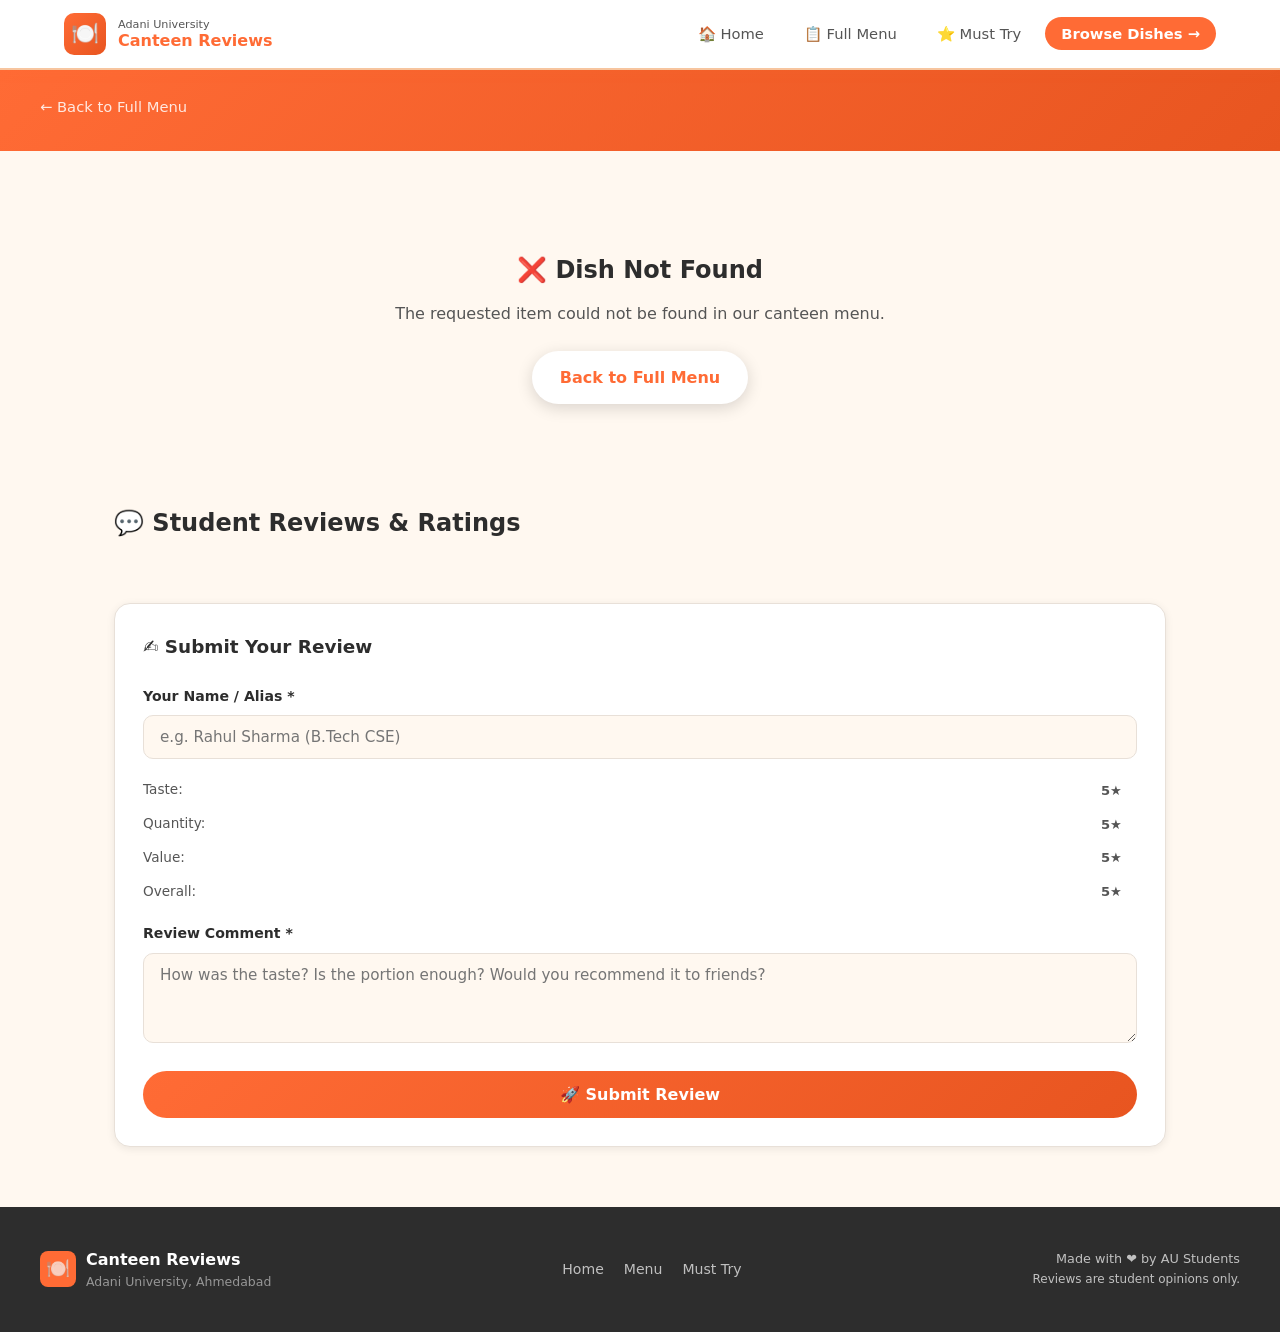
==== dish.html @ ec3a4ea7 "Initial commit: Adani University Canteen Review Website" ====
<!DOCTYPE html>
<html lang="en">
<head>
  <meta charset="UTF-8" />
  <meta name="viewport" content="width=device-width, initial-scale=1.0" />
  <title>Dish Details & Reviews — Adani University Canteen</title>
  <link rel="stylesheet" href="css/styles.css" />
  <link rel="icon" href="data:image/svg+xml,<svg xmlns='http://www.w3.org/2000/svg' viewBox='0 0 100 100'><text y='.9em' font-size='90'>🍽️</text></svg>" />
</head>
<body>

  <!-- ===== NAVBAR ===== -->
  <nav class="navbar">
    <div class="nav-inner">
      <a class="nav-brand" href="index.html">
        <div class="nav-logo">🍽️</div>
        <div class="nav-brand-text">
          <span class="uni">Adani University</span>
          <span class="canteen">Canteen Reviews</span>
        </div>
      </a>
      <button class="nav-toggle" id="navToggle" aria-label="Toggle menu">☰</button>
      <ul class="nav-links" id="navLinks">
        <li><a href="index.html">🏠 Home</a></li>
        <li><a href="menu.html">📋 Full Menu</a></li>
        <li><a href="menu.html#must-try">⭐ Must Try</a></li>
        <li><a href="menu.html" class="btn-nav">Browse Dishes →</a></li>
      </ul>
    </div>
  </nav>

  <!-- ===== DISH DETAIL HEADER ===== -->
  <div class="dish-detail-header">
    <div class="section-inner">
      <a href="menu.html" class="back-btn">← Back to Full Menu</a>
    </div>
  </div>

  <!-- ===== DISH MAIN CONTENT LAYOUT ===== -->
  <main class="dish-detail-layout" id="dishDetailLayout">
    <!-- Populated dynamically by dish.js -->
  </main>

  <!-- ===== STUDENT REVIEWS & FORM ===== -->
  <section class="student-reviews-section">
    <h2>💬 Student Reviews &amp; Ratings</h2>
    
    <div id="studentReviewsList" class="student-reviews-list">
      <!-- Populated dynamically by dish.js -->
    </div>

    <!-- Review Submission Form -->
    <div class="review-form-card">
      <h3>✍️ Submit Your Review</h3>
      <form id="reviewForm" onsubmit="handleReviewSubmit(event)">
        <div class="form-group">
          <label for="studentName" class="form-label">Your Name / Alias *</label>
          <input type="text" id="studentName" class="form-input" placeholder="e.g. Rahul Sharma (B.Tech CSE)" required />
        </div>

        <div class="form-group star-input-group">
          <div class="star-input-row">
            <span class="star-input-label">Taste:</span>
            <div class="star-selector" id="starSelectorTaste"></div>
            <span class="star-val-display" id="valTaste">5★</span>
          </div>

          <div class="star-input-row">
            <span class="star-input-label">Quantity:</span>
            <div class="star-selector" id="starSelectorQuantity"></div>
            <span class="star-val-display" id="valQuantity">5★</span>
          </div>

          <div class="star-input-row">
            <span class="star-input-label">Value:</span>
            <div class="star-selector" id="starSelectorValue"></div>
            <span class="star-val-display" id="valValue">5★</span>
          </div>

          <div class="star-input-row">
            <span class="star-input-label">Overall:</span>
            <div class="star-selector" id="starSelectorOverall"></div>
            <span class="star-val-display" id="valOverall">5★</span>
          </div>
        </div>

        <div class="form-group" style="margin-top: 20px;">
          <label for="reviewComment" class="form-label">Review Comment *</label>
          <textarea id="reviewComment" class="form-textarea" placeholder="How was the taste? Is the portion enough? Would you recommend it to friends?" required></textarea>
        </div>

        <button type="submit" class="btn-submit">🚀 Submit Review</button>
      </form>
    </div>
  </section>

  <!-- Success Toast -->
  <div class="toast" id="toast">
    <span>✅ Your review has been published!</span>
  </div>

  <!-- ===== FOOTER ===== -->
  <footer>
    <div class="footer-inner">
      <div class="footer-brand">
        <div class="footer-logo">🍽️</div>
        <div>
          <div class="footer-name">Canteen Reviews</div>
          <div class="footer-sub">Adani University, Ahmedabad</div>
        </div>
      </div>
      <div class="footer-links">
        <a href="index.html">Home</a>
        <a href="menu.html">Menu</a>
        <a href="menu.html">Must Try</a>
      </div>
      <div class="footer-copy">
        Made with ❤️ by AU Students<br/>
        <span style="font-size:0.75rem;">Reviews are student opinions only.</span>
      </div>
    </div>
  </footer>

  <script src="js/data.js"></script>
  <script src="js/dish.js"></script>
</body>
</html>
---- css/styles.css ----
/* ============================================================
   Adani University Canteen Review — Global Styles
   Palette: Warm orange / peach / cream food-blog style
   ============================================================ */

/* ---------- CSS Variables ---------- */
:root {
  --primary:    #FF6B35;
  --primary-dk: #e85520;
  --secondary:  #F7C59F;
  --accent:     #FFF8F0;
  --cream:      #EFEFD0;
  --dark:       #2D2D2D;
  --mid:        #555555;
  --light:      #f5f5f5;
  --white:      #ffffff;
  --must-try:   #FFD700;
  --star-full:  #FF6B35;
  --star-empty: #ddd;
  --green:      #2ecc71;
  --red:        #e74c3c;
  --border:     #e8e0d8;
  --shadow:     0 4px 20px rgba(255, 107, 53, 0.12);
  --shadow-sm:  0 2px 8px rgba(0,0,0,0.08);
  --radius:     16px;
  --radius-sm:  10px;
  --transition: 0.25s ease;
}

/* ---------- Reset & Base ---------- */
*, *::before, *::after { box-sizing: border-box; margin: 0; padding: 0; }

html { scroll-behavior: smooth; }

body {
  font-family: 'Segoe UI', system-ui, -apple-system, sans-serif;
  background: var(--accent);
  color: var(--dark);
  line-height: 1.6;
  min-height: 100vh;
}

img { max-width: 100%; display: block; }
a  { text-decoration: none; color: inherit; }
ul { list-style: none; }

/* ---------- Scrollbar ---------- */
::-webkit-scrollbar { width: 8px; }
::-webkit-scrollbar-track { background: var(--accent); }
::-webkit-scrollbar-thumb { background: var(--secondary); border-radius: 4px; }
::-webkit-scrollbar-thumb:hover { background: var(--primary); }

/* ============================================================
   NAVBAR
   ============================================================ */
.navbar {
  position: sticky;
  top: 0;
  z-index: 1000;
  background: var(--white);
  border-bottom: 2px solid var(--secondary);
  box-shadow: 0 2px 12px rgba(255,107,53,0.10);
}

.nav-inner {
  max-width: 1200px;
  margin: 0 auto;
  padding: 0 24px;
  display: flex;
  align-items: center;
  justify-content: space-between;
  height: 68px;
  gap: 16px;
}

.nav-brand {
  display: flex;
  align-items: center;
  gap: 12px;
  font-weight: 700;
  font-size: 1.1rem;
  color: var(--dark);
  flex-shrink: 0;
}

.nav-logo {
  width: 42px;
  height: 42px;
  background: linear-gradient(135deg, var(--primary), var(--primary-dk));
  border-radius: 10px;
  display: flex;
  align-items: center;
  justify-content: center;
  font-size: 1.4rem;
}

.nav-brand-text {
  display: flex;
  flex-direction: column;
  line-height: 1.2;
}

.nav-brand-text .uni { font-size: 0.7rem; color: var(--mid); font-weight: 400; }
.nav-brand-text .canteen { font-size: 1rem; color: var(--primary); font-weight: 700; }

.nav-links {
  display: flex;
  align-items: center;
  gap: 8px;
}

.nav-links a {
  padding: 8px 16px;
  border-radius: 50px;
  font-weight: 500;
  font-size: 0.92rem;
  color: var(--mid);
  transition: all var(--transition);
}

.nav-links a:hover,
.nav-links a.active {
  background: var(--accent);
  color: var(--primary);
}

.nav-links a.btn-nav {
  background: var(--primary);
  color: var(--white);
  font-weight: 600;
}

.nav-links a.btn-nav:hover {
  background: var(--primary-dk);
  color: var(--white);
}

/* ---------- Mobile nav toggle ---------- */
.nav-toggle {
  display: none;
  background: none;
  border: none;
  cursor: pointer;
  font-size: 1.5rem;
  color: var(--dark);
  padding: 4px;
}

/* ============================================================
   HERO SECTION
   ============================================================ */
.hero {
  background: linear-gradient(135deg, #FF6B35 0%, #F7931A 50%, #FFD700 100%);
  color: var(--white);
  padding: 80px 24px;
  text-align: center;
  position: relative;
  overflow: hidden;
}

.hero::before {
  content: '';
  position: absolute;
  inset: 0;
  background: url("data:image/svg+xml,%3Csvg width='60' height='60' viewBox='0 0 60 60' xmlns='http://www.w3.org/2000/svg'%3E%3Cg fill='none' fill-rule='evenodd'%3E%3Cg fill='%23ffffff' fill-opacity='0.05'%3E%3Ccircle cx='30' cy='30' r='4'/%3E%3C/g%3E%3C/g%3E%3C/svg%3E");
  pointer-events: none;
}

.hero-inner { position: relative; max-width: 700px; margin: 0 auto; }

.hero-emoji { font-size: 3.5rem; margin-bottom: 16px; animation: float 3s ease-in-out infinite; }

@keyframes float {
  0%, 100% { transform: translateY(0); }
  50%       { transform: translateY(-10px); }
}

.hero h1 {
  font-size: clamp(1.8rem, 4vw, 3rem);
  font-weight: 800;
  margin-bottom: 14px;
  text-shadow: 0 2px 8px rgba(0,0,0,0.15);
}

.hero p {
  font-size: clamp(1rem, 2vw, 1.2rem);
  opacity: 0.92;
  margin-bottom: 32px;
}

.hero-actions { display: flex; gap: 14px; justify-content: center; flex-wrap: wrap; }

.btn-primary {
  display: inline-flex;
  align-items: center;
  gap: 8px;
  padding: 14px 28px;
  background: var(--white);
  color: var(--primary);
  border-radius: 50px;
  font-weight: 700;
  font-size: 1rem;
  border: none;
  cursor: pointer;
  transition: all var(--transition);
  box-shadow: 0 4px 16px rgba(0,0,0,0.15);
}

.btn-primary:hover {
  transform: translateY(-2px);
  box-shadow: 0 6px 24px rgba(0,0,0,0.2);
}

.btn-outline {
  display: inline-flex;
  align-items: center;
  gap: 8px;
  padding: 14px 28px;
  background: transparent;
  color: var(--white);
  border-radius: 50px;
  font-weight: 600;
  font-size: 1rem;
  border: 2px solid rgba(255,255,255,0.6);
  cursor: pointer;
  transition: all var(--transition);
}

.btn-outline:hover {
  background: rgba(255,255,255,0.15);
  border-color: var(--white);
}

/* ============================================================
   SECTION LAYOUT
   ============================================================ */
.section { padding: 60px 24px; }
.section-inner { max-width: 1200px; margin: 0 auto; }

.section-header {
  display: flex;
  align-items: flex-end;
  justify-content: space-between;
  margin-bottom: 36px;
  gap: 16px;
  flex-wrap: wrap;
}

.section-title {
  font-size: clamp(1.4rem, 3vw, 2rem);
  font-weight: 800;
  color: var(--dark);
}

.section-title span { color: var(--primary); }

.section-subtitle {
  color: var(--mid);
  margin-top: 4px;
  font-size: 0.95rem;
}

.see-all {
  color: var(--primary);
  font-weight: 600;
  font-size: 0.92rem;
  white-space: nowrap;
  transition: color var(--transition);
}
.see-all:hover { color: var(--primary-dk); }

/* ============================================================
   DISH CARDS
   ============================================================ */
.cards-grid {
  display: grid;
  grid-template-columns: repeat(auto-fill, minmax(260px, 1fr));
  gap: 24px;
}

.dish-card {
  background: var(--white);
  border-radius: var(--radius);
  overflow: hidden;
  box-shadow: var(--shadow-sm);
  transition: all var(--transition);
  cursor: pointer;
  position: relative;
  border: 1px solid var(--border);
}

.dish-card:hover {
  transform: translateY(-6px);
  box-shadow: var(--shadow);
  border-color: var(--secondary);
}

.card-img-wrap {
  position: relative;
  height: 200px;
  overflow: hidden;
}

.card-img-wrap img {
  width: 100%;
  height: 100%;
  object-fit: cover;
  transition: transform 0.4s ease;
}

.dish-card:hover .card-img-wrap img { transform: scale(1.06); }

.card-category-tag {
  position: absolute;
  top: 12px;
  left: 12px;
  background: rgba(255,255,255,0.92);
  color: var(--dark);
  font-size: 0.72rem;
  font-weight: 700;
  padding: 4px 10px;
  border-radius: 50px;
  letter-spacing: 0.5px;
  text-transform: uppercase;
  backdrop-filter: blur(4px);
}

.must-try-badge {
  position: absolute;
  top: 12px;
  right: 12px;
  background: var(--must-try);
  color: var(--dark);
  font-size: 0.68rem;
  font-weight: 800;
  padding: 4px 10px;
  border-radius: 50px;
  letter-spacing: 0.5px;
  display: flex;
  align-items: center;
  gap: 4px;
  box-shadow: 0 2px 8px rgba(255,215,0,0.4);
  text-transform: uppercase;
}

.card-body { padding: 16px; }

.card-top {
  display: flex;
  justify-content: space-between;
  align-items: flex-start;
  margin-bottom: 8px;
  gap: 8px;
}

.card-name {
  font-size: 1.05rem;
  font-weight: 700;
  color: var(--dark);
  line-height: 1.3;
}

.price-tag {
  background: var(--accent);
  color: var(--primary);
  font-weight: 800;
  font-size: 0.95rem;
  padding: 4px 10px;
  border-radius: 8px;
  white-space: nowrap;
  border: 1px solid var(--secondary);
  flex-shrink: 0;
}

.card-stars {
  display: flex;
  align-items: center;
  gap: 6px;
  margin-bottom: 8px;
}

.stars-display { display: flex; gap: 2px; }

.star { font-size: 1rem; transition: color var(--transition); }
.star.full  { color: var(--star-full); }
.star.half  { color: var(--star-full); opacity: 0.6; }
.star.empty { color: var(--star-empty); }

.rating-number {
  font-size: 0.85rem;
  font-weight: 700;
  color: var(--mid);
}

.availability-pill {
  display: inline-flex;
  align-items: center;
  gap: 5px;
  background: var(--light);
  color: var(--mid);
  font-size: 0.75rem;
  padding: 3px 10px;
  border-radius: 50px;
  font-weight: 500;
}

/* ============================================================
   MUST-TRY SECTION (Homepage)
   ============================================================ */
.must-try-section { background: linear-gradient(180deg, var(--accent) 0%, #fff8f0 100%); }

.must-try-grid {
  display: grid;
  grid-template-columns: repeat(auto-fill, minmax(220px, 1fr));
  gap: 20px;
}

.must-try-card {
  background: var(--white);
  border-radius: var(--radius);
  overflow: hidden;
  border: 2px solid var(--must-try);
  box-shadow: 0 4px 16px rgba(255,215,0,0.15);
  cursor: pointer;
  transition: all var(--transition);
  position: relative;
}

.must-try-card:hover {
  transform: translateY(-5px);
  box-shadow: 0 8px 28px rgba(255,215,0,0.25);
}

.must-try-card .card-img-wrap { height: 170px; }

.must-try-ribbon {
  position: absolute;
  bottom: 0;
  left: 0;
  right: 0;
  background: linear-gradient(0deg, rgba(0,0,0,0.7) 0%, transparent 100%);
  padding: 24px 14px 12px;
  color: var(--white);
}

.must-try-ribbon .dish-name { font-weight: 700; font-size: 1rem; margin-bottom: 4px; }
.must-try-ribbon .dish-price { font-size: 0.85rem; opacity: 0.9; }

/* ============================================================
   STATS BAR (Homepage)
   ============================================================ */
.stats-bar {
  background: var(--primary);
  color: var(--white);
  padding: 28px 24px;
}

.stats-inner {
  max-width: 1200px;
  margin: 0 auto;
  display: flex;
  align-items: center;
  justify-content: space-around;
  gap: 20px;
  flex-wrap: wrap;
}

.stat-item { text-align: center; }
.stat-number { font-size: 2rem; font-weight: 800; display: block; }
.stat-label  { font-size: 0.85rem; opacity: 0.85; }

/* ============================================================
   MENU PAGE
   ============================================================ */
.menu-page-header {
  background: linear-gradient(135deg, var(--primary), var(--primary-dk));
  color: var(--white);
  padding: 48px 24px 32px;
  text-align: center;
}

.menu-page-header h1 { font-size: 2.2rem; font-weight: 800; margin-bottom: 8px; }
.menu-page-header p  { opacity: 0.9; font-size: 1rem; }

/* Search bar */
.search-wrap {
  max-width: 480px;
  margin: 24px auto 0;
  position: relative;
}

.search-input {
  width: 100%;
  padding: 14px 50px 14px 20px;
  border-radius: 50px;
  border: none;
  font-size: 1rem;
  outline: none;
  box-shadow: var(--shadow);
  color: var(--dark);
}

.search-icon {
  position: absolute;
  right: 18px;
  top: 50%;
  transform: translateY(-50%);
  font-size: 1.1rem;
  color: var(--mid);
  pointer-events: none;
}

/* Category filter tabs */
.filter-tabs-wrap { background: var(--white); border-bottom: 1px solid var(--border); position: sticky; top: 68px; z-index: 99; }

.filter-tabs {
  max-width: 1200px;
  margin: 0 auto;
  padding: 0 24px;
  display: flex;
  gap: 0;
  overflow-x: auto;
  scrollbar-width: none;
}

.filter-tabs::-webkit-scrollbar { display: none; }

.filter-tab {
  padding: 16px 20px;
  border: none;
  background: none;
  cursor: pointer;
  font-size: 0.92rem;
  font-weight: 600;
  color: var(--mid);
  white-space: nowrap;
  border-bottom: 3px solid transparent;
  transition: all var(--transition);
  font-family: inherit;
}

.filter-tab:hover { color: var(--primary); }

.filter-tab.active {
  color: var(--primary);
  border-bottom-color: var(--primary);
}

/* No results */
.no-results {
  text-align: center;
  padding: 80px 20px;
  color: var(--mid);
  display: none;
}

.no-results .no-results-emoji { font-size: 3rem; margin-bottom: 12px; }

/* ============================================================
   DISH DETAIL PAGE
   ============================================================ */
.dish-detail-header {
  background: linear-gradient(135deg, var(--primary), var(--primary-dk));
  padding: 24px;
  color: var(--white);
}

.back-btn {
  display: inline-flex;
  align-items: center;
  gap: 8px;
  color: rgba(255,255,255,0.85);
  font-weight: 500;
  font-size: 0.92rem;
  transition: color var(--transition);
  margin-bottom: 8px;
}
.back-btn:hover { color: var(--white); }

.dish-detail-layout {
  max-width: 1100px;
  margin: 0 auto;
  padding: 40px 24px;
  display: grid;
  grid-template-columns: 1.1fr 1fr;
  gap: 40px;
  align-items: start;
}

.dish-main-img {
  width: 100%;
  border-radius: var(--radius);
  object-fit: cover;
  height: 380px;
  box-shadow: var(--shadow);
}

.dish-meta { margin-top: 16px; }

.dish-title-row {
  display: flex;
  align-items: flex-start;
  justify-content: space-between;
  gap: 12px;
  margin-bottom: 12px;
}

.dish-title {
  font-size: 2rem;
  font-weight: 800;
  color: var(--dark);
  line-height: 1.2;
}

.dish-price-big {
  background: var(--primary);
  color: var(--white);
  font-weight: 800;
  font-size: 1.3rem;
  padding: 8px 18px;
  border-radius: var(--radius-sm);
  white-space: nowrap;
  flex-shrink: 0;
}

.dish-pills {
  display: flex;
  gap: 10px;
  flex-wrap: wrap;
  margin-bottom: 20px;
}

.pill {
  display: inline-flex;
  align-items: center;
  gap: 5px;
  padding: 5px 14px;
  border-radius: 50px;
  font-size: 0.8rem;
  font-weight: 600;
}

.pill-category { background: var(--accent); color: var(--primary); border: 1px solid var(--secondary); }
.pill-avail    { background: var(--light); color: var(--mid); }
.pill-must-try { background: var(--must-try); color: var(--dark); }

/* Worth it banner */
.worth-it-banner {
  display: flex;
  align-items: center;
  gap: 12px;
  padding: 16px 20px;
  border-radius: var(--radius-sm);
  margin-bottom: 20px;
  font-weight: 700;
  font-size: 1rem;
}

.worth-it-banner.yes { background: #e8f8f0; color: #1a8a4a; border: 2px solid #2ecc71; }
.worth-it-banner.no  { background: #fdf0f0; color: #a93232; border: 2px solid #e74c3c; }
.worth-it-banner .verdict-icon { font-size: 1.5rem; }

/* Admin review panel */
.review-panel {
  background: var(--white);
  border-radius: var(--radius);
  padding: 24px;
  border: 1px solid var(--border);
  box-shadow: var(--shadow-sm);
}

.review-panel h3 {
  font-size: 1.1rem;
  font-weight: 800;
  margin-bottom: 20px;
  color: var(--dark);
  display: flex;
  align-items: center;
  gap: 8px;
}

.ratings-table { width: 100%; border-collapse: collapse; margin-bottom: 20px; }

.ratings-table td { padding: 10px 0; border-bottom: 1px solid var(--border); }
.ratings-table tr:last-child td { border-bottom: none; }

.rating-label { font-weight: 600; color: var(--mid); font-size: 0.9rem; width: 130px; }
.rating-stars { display: flex; align-items: center; gap: 8px; }
.rating-val   { font-weight: 700; font-size: 0.85rem; color: var(--dark); }

.review-text {
  font-size: 0.95rem;
  color: var(--mid);
  line-height: 1.7;
  background: var(--accent);
  padding: 16px;
  border-radius: var(--radius-sm);
  border-left: 4px solid var(--primary);
  margin-bottom: 12px;
}

.review-author {
  font-size: 0.8rem;
  color: var(--mid);
  font-style: italic;
}

/* ============================================================
   STUDENT REVIEWS SECTION
   ============================================================ */
.student-reviews-section {
  max-width: 1100px;
  margin: 0 auto;
  padding: 0 24px 60px;
}

.student-reviews-section h2 {
  font-size: 1.5rem;
  font-weight: 800;
  margin-bottom: 24px;
  color: var(--dark);
  display: flex;
  align-items: center;
  gap: 10px;
}

.student-reviews-list { display: flex; flex-direction: column; gap: 16px; margin-bottom: 36px; }

.student-review-card {
  background: var(--white);
  border-radius: var(--radius-sm);
  padding: 20px;
  border: 1px solid var(--border);
  box-shadow: var(--shadow-sm);
  animation: fadeIn 0.3s ease;
}

@keyframes fadeIn {
  from { opacity: 0; transform: translateY(8px); }
  to   { opacity: 1; transform: translateY(0); }
}

.scr-header {
  display: flex;
  justify-content: space-between;
  align-items: center;
  margin-bottom: 10px;
  gap: 12px;
  flex-wrap: wrap;
}

.scr-name {
  font-weight: 700;
  color: var(--dark);
  display: flex;
  align-items: center;
  gap: 8px;
}

.avatar {
  width: 34px;
  height: 34px;
  border-radius: 50%;
  background: linear-gradient(135deg, var(--primary), var(--must-try));
  color: var(--white);
  font-weight: 800;
  font-size: 0.9rem;
  display: flex;
  align-items: center;
  justify-content: center;
  flex-shrink: 0;
}

.scr-date { font-size: 0.78rem; color: var(--mid); }

.scr-mini-ratings {
  display: flex;
  gap: 14px;
  flex-wrap: wrap;
  margin-bottom: 10px;
}

.mini-rating {
  font-size: 0.8rem;
  color: var(--mid);
  display: flex;
  align-items: center;
  gap: 4px;
}

.mini-rating .star { font-size: 0.82rem; }

.scr-comment {
  font-size: 0.92rem;
  color: var(--mid);
  line-height: 1.6;
}

.no-reviews-msg {
  text-align: center;
  padding: 40px 20px;
  background: var(--white);
  border-radius: var(--radius);
  border: 2px dashed var(--border);
  color: var(--mid);
  font-size: 0.95rem;
}

.no-reviews-msg .no-rev-emoji { font-size: 2.5rem; margin-bottom: 10px; }

/* ============================================================
   REVIEW FORM
   ============================================================ */
.review-form-card {
  background: var(--white);
  border-radius: var(--radius);
  padding: 28px;
  border: 1px solid var(--border);
  box-shadow: var(--shadow-sm);
}

.review-form-card h3 {
  font-size: 1.15rem;
  font-weight: 800;
  margin-bottom: 24px;
  color: var(--dark);
  display: flex;
  align-items: center;
  gap: 8px;
}

.form-group { margin-bottom: 20px; }

.form-label {
  display: block;
  font-weight: 600;
  font-size: 0.88rem;
  color: var(--dark);
  margin-bottom: 8px;
}

.form-input, .form-textarea {
  width: 100%;
  padding: 12px 16px;
  border: 1.5px solid var(--border);
  border-radius: var(--radius-sm);
  font-size: 0.95rem;
  color: var(--dark);
  background: var(--accent);
  transition: border-color var(--transition);
  font-family: inherit;
  outline: none;
}

.form-input:focus, .form-textarea:focus {
  border-color: var(--primary);
  background: var(--white);
}

.form-textarea { resize: vertical; min-height: 90px; }

/* Interactive star rating input */
.star-input-group { display: flex; flex-direction: column; gap: 12px; }

.star-input-row {
  display: flex;
  align-items: center;
  justify-content: space-between;
  gap: 12px;
  flex-wrap: wrap;
}

.star-input-label {
  font-size: 0.85rem;
  color: var(--mid);
  font-weight: 500;
  width: 100px;
  flex-shrink: 0;
}

.star-selector {
  display: flex;
  gap: 4px;
}

.star-btn {
  background: none;
  border: none;
  cursor: pointer;
  font-size: 1.5rem;
  color: var(--star-empty);
  transition: all 0.15s;
  padding: 0 2px;
  line-height: 1;
}

.star-btn.active, .star-btn:hover { color: var(--star-full); transform: scale(1.1); }

.star-val-display {
  font-size: 0.82rem;
  color: var(--mid);
  font-weight: 600;
  min-width: 36px;
}

.btn-submit {
  width: 100%;
  padding: 14px;
  background: linear-gradient(135deg, var(--primary), var(--primary-dk));
  color: var(--white);
  border: none;
  border-radius: 50px;
  font-size: 1rem;
  font-weight: 700;
  cursor: pointer;
  transition: all var(--transition);
  font-family: inherit;
  display: flex;
  align-items: center;
  justify-content: center;
  gap: 8px;
  margin-top: 4px;
}

.btn-submit:hover { transform: translateY(-2px); box-shadow: var(--shadow); }
.btn-submit:active { transform: translateY(0); }

/* Success toast */
.toast {
  position: fixed;
  bottom: 30px;
  right: 30px;
  background: var(--dark);
  color: var(--white);
  padding: 14px 22px;
  border-radius: var(--radius-sm);
  font-weight: 600;
  font-size: 0.92rem;
  box-shadow: 0 6px 24px rgba(0,0,0,0.2);
  transform: translateY(80px);
  opacity: 0;
  transition: all 0.35s cubic-bezier(0.34, 1.56, 0.64, 1);
  z-index: 9999;
  display: flex;
  align-items: center;
  gap: 10px;
  max-width: 320px;
}

.toast.show { transform: translateY(0); opacity: 1; }

/* ============================================================
   FOOTER
   ============================================================ */
footer {
  background: var(--dark);
  color: rgba(255,255,255,0.7);
  padding: 40px 24px;
  margin-top: auto;
}

.footer-inner {
  max-width: 1200px;
  margin: 0 auto;
  display: flex;
  align-items: center;
  justify-content: space-between;
  gap: 20px;
  flex-wrap: wrap;
}

.footer-brand { display: flex; align-items: center; gap: 10px; }
.footer-logo  { width: 36px; height: 36px; background: var(--primary); border-radius: 8px; display: flex; align-items: center; justify-content: center; font-size: 1.2rem; }
.footer-name  { font-weight: 700; color: var(--white); font-size: 1rem; }
.footer-sub   { font-size: 0.78rem; color: rgba(255,255,255,0.5); }

.footer-links { display: flex; gap: 20px; }
.footer-links a { font-size: 0.88rem; transition: color var(--transition); }
.footer-links a:hover { color: var(--primary); }

.footer-copy { font-size: 0.8rem; text-align: right; }

/* ============================================================
   RESPONSIVE
   ============================================================ */
@media (max-width: 900px) {
  .dish-detail-layout {
    grid-template-columns: 1fr;
  }
  .dish-main-img { height: 280px; }
}

@media (max-width: 640px) {
  .nav-links { display: none; flex-direction: column; position: absolute; top: 68px; left: 0; right: 0; background: var(--white); padding: 16px 24px; border-bottom: 1px solid var(--border); gap: 4px; box-shadow: var(--shadow-sm); }
  .nav-links.open { display: flex; }
  .nav-toggle { display: block; }

  .hero { padding: 50px 20px; }
  .section { padding: 40px 16px; }
  .cards-grid { grid-template-columns: repeat(auto-fill, minmax(200px, 1fr)); gap: 16px; }
  .stats-inner { gap: 28px; }
  .dish-detail-layout { padding: 24px 16px; }
  .student-reviews-section { padding: 0 16px 40px; }
  .footer-inner { flex-direction: column; text-align: center; }
  .footer-copy { text-align: center; }

  .scr-mini-ratings { gap: 8px; }
}
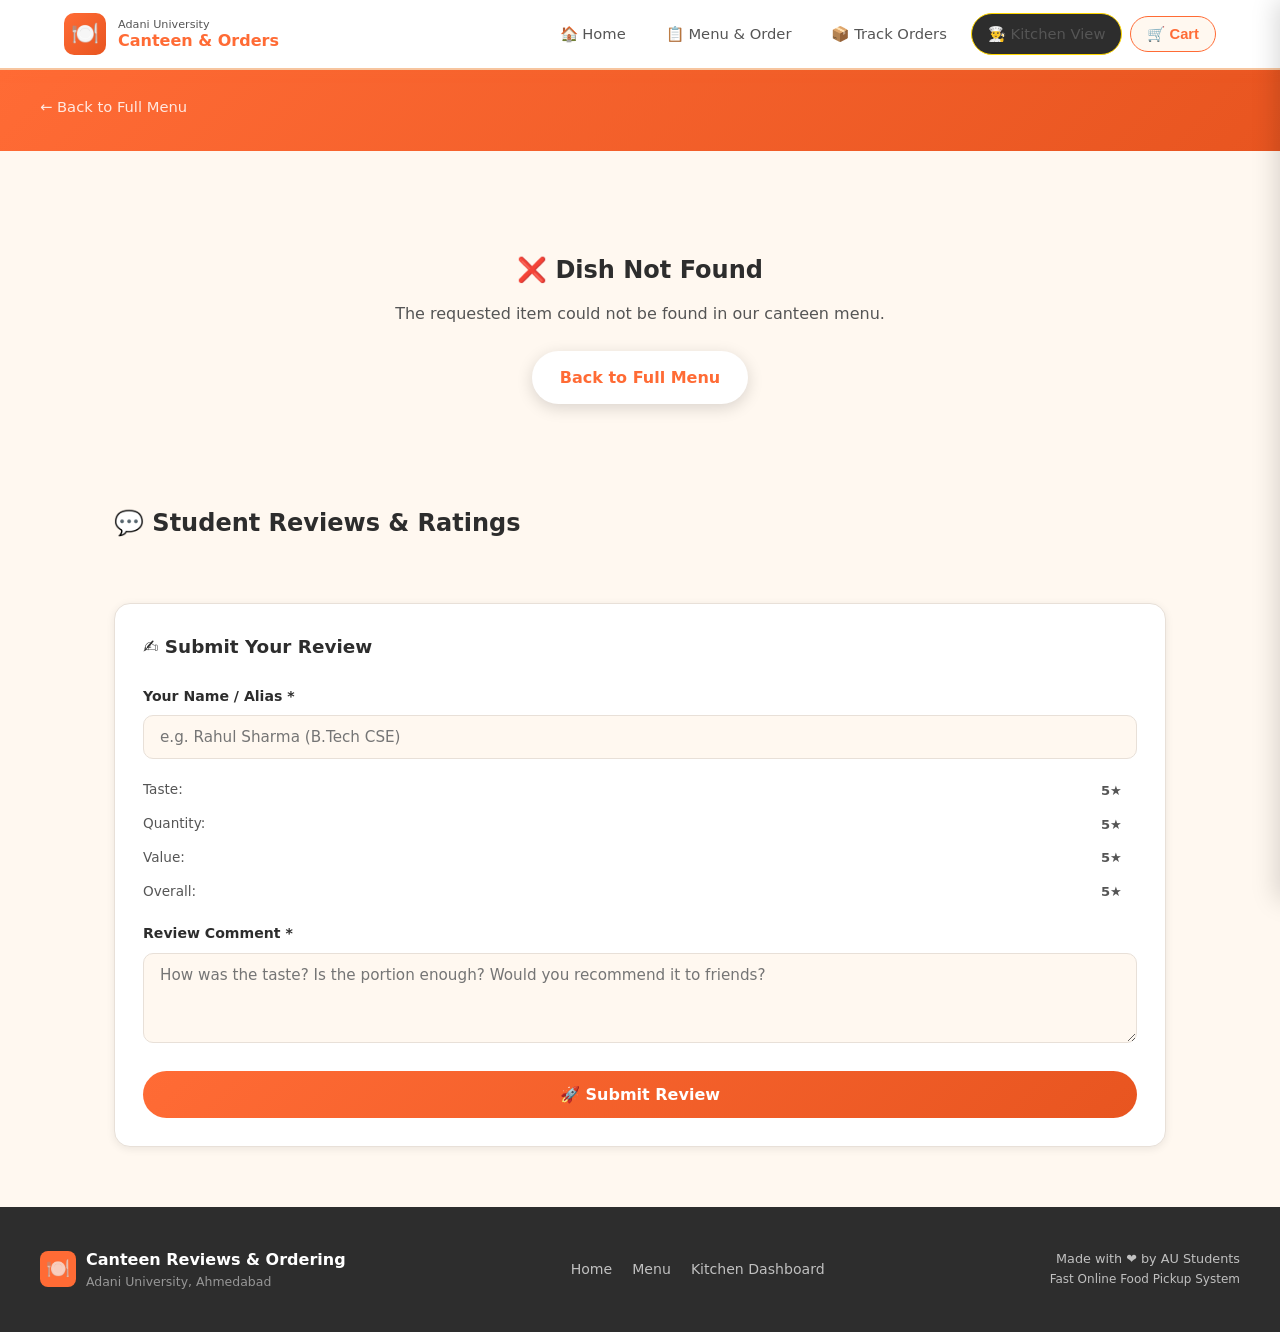
==== commit 4dae7187: "Add online food ordering, UPI/Cash payments, live status tracking, and kitchen handler dashboard" ====
--- a/dish.html
+++ b/dish.html
@@ -16,15 +16,20 @@
         <div class="nav-logo">🍽️</div>
         <div class="nav-brand-text">
           <span class="uni">Adani University</span>
-          <span class="canteen">Canteen Reviews</span>
+          <span class="canteen">Canteen &amp; Orders</span>
         </div>
       </a>
       <button class="nav-toggle" id="navToggle" aria-label="Toggle menu">☰</button>
       <ul class="nav-links" id="navLinks">
         <li><a href="index.html">🏠 Home</a></li>
-        <li><a href="menu.html">📋 Full Menu</a></li>
-        <li><a href="menu.html#must-try">⭐ Must Try</a></li>
-        <li><a href="menu.html" class="btn-nav">Browse Dishes →</a></li>
+        <li><a href="menu.html">📋 Menu &amp; Order</a></li>
+        <li><a href="index.html#my-orders">📦 Track Orders</a></li>
+        <li><a href="handler.html" class="mode-switch-btn">👨‍🍳 Kitchen View</a></li>
+        <li>
+          <button class="btn-nav-cart" onclick="toggleCart()">
+            🛒 Cart <span class="cart-count-badge" style="display:none;">0</span>
+          </button>
+        </li>
       </ul>
     </div>
   </nav>
@@ -105,23 +110,24 @@
       <div class="footer-brand">
         <div class="footer-logo">🍽️</div>
         <div>
-          <div class="footer-name">Canteen Reviews</div>
+          <div class="footer-name">Canteen Reviews &amp; Ordering</div>
           <div class="footer-sub">Adani University, Ahmedabad</div>
         </div>
       </div>
       <div class="footer-links">
         <a href="index.html">Home</a>
         <a href="menu.html">Menu</a>
-        <a href="menu.html">Must Try</a>
+        <a href="handler.html">Kitchen Dashboard</a>
       </div>
       <div class="footer-copy">
         Made with ❤️ by AU Students<br/>
-        <span style="font-size:0.75rem;">Reviews are student opinions only.</span>
+        <span style="font-size:0.75rem;">Fast Online Food Pickup System</span>
       </div>
     </div>
   </footer>
 
   <script src="js/data.js"></script>
+  <script src="js/cart.js"></script>
   <script src="js/dish.js"></script>
 </body>
 </html>
--- a/css/styles.css
+++ b/css/styles.css
@@ -1,6 +1,6 @@
 /* ============================================================
    Adani University Canteen Review — Global Styles
-   Palette: Warm orange / peach / cream food-blog style
+   Palette: Warm orange / peach / cream food-blog theme
    ============================================================ */
 
 /* ---------- CSS Variables ---------- */
@@ -135,6 +135,58 @@
   color: var(--white);
 }
 
+/* Nav Cart Button */
+.btn-nav-cart {
+  background: var(--accent);
+  color: var(--primary);
+  border: 1.5px solid var(--primary);
+  border-radius: 50px;
+  padding: 8px 16px;
+  font-weight: 700;
+  font-size: 0.92rem;
+  cursor: pointer;
+  display: inline-flex;
+  align-items: center;
+  gap: 6px;
+  transition: all var(--transition);
+  position: relative;
+}
+
+.btn-nav-cart:hover {
+  background: var(--primary);
+  color: var(--white);
+}
+
+.cart-count-badge {
+  background: var(--primary);
+  color: var(--white);
+  font-size: 0.75rem;
+  font-weight: 800;
+  padding: 2px 7px;
+  border-radius: 50px;
+  display: inline-flex;
+}
+.btn-nav-cart:hover .cart-count-badge {
+  background: var(--white);
+  color: var(--primary);
+}
+
+/* Mode Switcher pill */
+.mode-switch-btn {
+  background: var(--dark);
+  color: var(--must-try);
+  padding: 6px 14px;
+  border-radius: 50px;
+  font-size: 0.82rem;
+  font-weight: 700;
+  display: inline-flex;
+  align-items: center;
+  gap: 6px;
+  border: 1px solid var(--must-try);
+  transition: all var(--transition);
+}
+.mode-switch-btn:hover { background: #000; transform: translateY(-1px); }
+
 /* ---------- Mobile nav toggle ---------- */
 .nav-toggle {
   display: none;
@@ -270,7 +322,7 @@
 .see-all:hover { color: var(--primary-dk); }
 
 /* ============================================================
-   DISH CARDS
+   DISH CARDS & ORDER BUTTON
    ============================================================ */
 .cards-grid {
   display: grid;
@@ -287,6 +339,8 @@
   cursor: pointer;
   position: relative;
   border: 1px solid var(--border);
+  display: flex;
+  flex-direction: column;
 }
 
 .dish-card:hover {
@@ -343,7 +397,7 @@
   text-transform: uppercase;
 }
 
-.card-body { padding: 16px; }
+.card-body { padding: 16px; display: flex; flex-direction: column; flex-grow: 1; }
 
 .card-top {
   display: flex;
@@ -402,7 +456,316 @@
   padding: 3px 10px;
   border-radius: 50px;
   font-weight: 500;
-}
+  margin-bottom: 14px;
+}
+
+.btn-add-cart {
+  width: 100%;
+  padding: 10px;
+  background: var(--primary);
+  color: var(--white);
+  border: none;
+  border-radius: var(--radius-sm);
+  font-weight: 700;
+  font-size: 0.88rem;
+  cursor: pointer;
+  transition: all var(--transition);
+  display: flex;
+  align-items: center;
+  justify-content: center;
+  gap: 6px;
+  margin-top: auto;
+}
+
+.btn-add-cart:hover {
+  background: var(--primary-dk);
+  box-shadow: 0 4px 12px rgba(255,107,53,0.25);
+}
+
+/* ============================================================
+   CART DRAWER & OVERLAY
+   ============================================================ */
+.cart-overlay {
+  position: fixed;
+  inset: 0;
+  background: rgba(0,0,0,0.5);
+  backdrop-filter: blur(3px);
+  z-index: 2000;
+  opacity: 0;
+  pointer-events: none;
+  transition: opacity 0.3s ease;
+}
+.cart-overlay.open { opacity: 1; pointer-events: auto; }
+
+.cart-drawer {
+  position: fixed;
+  top: 0;
+  right: 0;
+  bottom: 0;
+  width: 100%;
+  max-width: 420px;
+  background: var(--white);
+  z-index: 2001;
+  box-shadow: -4px 0 24px rgba(0,0,0,0.15);
+  display: flex;
+  flex-direction: column;
+  transform: translateX(100%);
+  transition: transform 0.35s cubic-bezier(0.34, 1.25, 0.64, 1);
+}
+.cart-drawer.open { transform: translateX(0); }
+
+.cart-header {
+  padding: 20px 24px;
+  background: var(--accent);
+  border-bottom: 1px solid var(--border);
+  display: flex;
+  justify-content: space-between;
+  align-items: center;
+}
+.cart-header h3 { font-size: 1.15rem; font-weight: 800; color: var(--dark); }
+.cart-close-btn { background: none; border: none; font-size: 1.4rem; cursor: pointer; color: var(--mid); }
+
+.cart-body { padding: 20px 24px; flex-grow: 1; overflow-y: auto; }
+
+.cart-item {
+  display: flex;
+  align-items: center;
+  gap: 12px;
+  padding: 12px 0;
+  border-bottom: 1px solid var(--border);
+}
+.cart-item-img { width: 56px; height: 56px; border-radius: var(--radius-sm); object-fit: cover; }
+.cart-item-info { flex-grow: 1; }
+.cart-item-name { font-weight: 700; font-size: 0.95rem; color: var(--dark); }
+.cart-item-price { font-size: 0.82rem; color: var(--mid); margin-top: 2px; }
+
+.cart-qty-ctrls { display: flex; align-items: center; gap: 8px; }
+.cart-qty-btn { width: 26px; height: 26px; border-radius: 50%; border: 1px solid var(--border); background: var(--light); font-weight: 700; cursor: pointer; display: flex; align-items: center; justify-content: center; }
+.cart-qty-val { font-weight: 700; font-size: 0.9rem; min-width: 18px; text-align: center; }
+
+.cart-footer { padding: 20px 24px; border-top: 2px solid var(--border); background: var(--white); }
+.cart-total-row { display: flex; justify-content: space-between; font-size: 1.1rem; font-weight: 800; margin-bottom: 16px; }
+.cart-total-price { color: var(--primary); }
+
+.btn-checkout {
+  width: 100%;
+  padding: 14px;
+  background: var(--primary);
+  color: var(--white);
+  border: none;
+  border-radius: 50px;
+  font-weight: 800;
+  font-size: 1rem;
+  cursor: pointer;
+  transition: all var(--transition);
+}
+.btn-checkout:hover { background: var(--primary-dk); box-shadow: var(--shadow); }
+
+.empty-cart-msg { text-align: center; padding: 60px 20px; color: var(--mid); }
+.empty-cart-icon { font-size: 3rem; margin-bottom: 12px; }
+
+/* ============================================================
+   CHECKOUT MODAL & PAYMENT SIMULATION
+   ============================================================ */
+.modal-overlay {
+  position: fixed;
+  inset: 0;
+  background: rgba(0,0,0,0.6);
+  backdrop-filter: blur(4px);
+  z-index: 3000;
+  display: flex;
+  align-items: center;
+  justify-content: center;
+  padding: 20px;
+  opacity: 0;
+  pointer-events: none;
+  transition: opacity 0.3s ease;
+}
+.modal-overlay.open { opacity: 1; pointer-events: auto; }
+
+.modal-card {
+  background: var(--white);
+  border-radius: var(--radius);
+  width: 100%;
+  max-width: 500px;
+  max-height: 90vh;
+  overflow-y: auto;
+  padding: 28px;
+  box-shadow: 0 10px 40px rgba(0,0,0,0.25);
+  animation: modalPop 0.3s cubic-bezier(0.34, 1.56, 0.64, 1);
+}
+@keyframes modalPop {
+  from { transform: scale(0.9); opacity: 0; }
+  to   { transform: scale(1); opacity: 1; }
+}
+
+.modal-header { display: flex; justify-content: space-between; align-items: center; margin-bottom: 20px; }
+.modal-header h3 { font-size: 1.25rem; font-weight: 800; }
+.modal-close { background: none; border: none; font-size: 1.4rem; cursor: pointer; color: var(--mid); }
+
+.payment-options { display: flex; flex-direction: column; gap: 10px; margin-bottom: 16px; }
+.payment-option {
+  display: flex;
+  align-items: center;
+  gap: 12px;
+  padding: 14px 16px;
+  border: 1.5px solid var(--border);
+  border-radius: var(--radius-sm);
+  cursor: pointer;
+  transition: all var(--transition);
+}
+.payment-option.active { border-color: var(--primary); background: var(--accent); }
+.pay-opt-text { display: flex; flex-direction: column; }
+.pay-title { font-weight: 700; font-size: 0.95rem; color: var(--dark); }
+.pay-desc { font-size: 0.78rem; color: var(--mid); }
+
+.upi-qr-box {
+  background: var(--accent);
+  border: 1.5px dashed var(--primary);
+  border-radius: var(--radius-sm);
+  padding: 16px;
+  text-align: center;
+  margin-bottom: 16px;
+}
+.upi-text { font-size: 0.85rem; color: var(--dark); margin-bottom: 10px; }
+.qr-code-img { width: 140px; height: 140px; margin: 0 auto 10px; border-radius: 8px; border: 2px solid var(--white); overflow: hidden; }
+.qr-code-img img { width: 100%; height: 100%; object-fit: cover; }
+.upi-note { font-size: 0.75rem; color: var(--primary-dk); font-weight: 600; }
+
+.order-summary-box { background: var(--light); padding: 14px 18px; border-radius: var(--radius-sm); margin-bottom: 20px; }
+.summary-row { display: flex; justify-content: space-between; font-size: 0.88rem; color: var(--mid); margin-bottom: 4px; }
+.summary-row.grand-total { font-weight: 800; font-size: 1.05rem; color: var(--dark); margin-top: 8px; padding-top: 8px; border-top: 1px solid var(--border); }
+
+/* ============================================================
+   LIVE STUDENT ORDER TRACKING
+   ============================================================ */
+.no-orders-box { text-align: center; padding: 40px 20px; background: var(--white); border-radius: var(--radius); border: 2px dashed var(--border); color: var(--mid); }
+.no-orders-icon { font-size: 3rem; margin-bottom: 10px; }
+
+.order-track-card {
+  background: var(--white);
+  border-radius: var(--radius);
+  padding: 24px;
+  margin-bottom: 20px;
+  border: 1px solid var(--border);
+  box-shadow: var(--shadow-sm);
+  transition: all var(--transition);
+}
+.order-track-card.pulse-ready {
+  border-color: var(--green);
+  box-shadow: 0 0 20px rgba(46, 204, 113, 0.3);
+  animation: pulseGreen 2s infinite;
+}
+@keyframes pulseGreen {
+  0%, 100% { box-shadow: 0 0 0 0 rgba(46, 204, 113, 0.4); }
+  50% { box-shadow: 0 0 0 14px rgba(46, 204, 113, 0); }
+}
+
+.otc-header { display: flex; justify-content: space-between; align-items: flex-start; margin-bottom: 20px; gap: 12px; flex-wrap: wrap; }
+.otc-id { font-weight: 800; font-size: 1.2rem; color: var(--dark); display: block; }
+.otc-time { font-size: 0.8rem; color: var(--mid); }
+
+.status-badge {
+  padding: 6px 14px;
+  border-radius: 50px;
+  font-weight: 800;
+  font-size: 0.8rem;
+  letter-spacing: 0.5px;
+  text-transform: uppercase;
+}
+.status-placed    { background: #e3f2fd; color: #1976d2; }
+.status-preparing { background: #fff3e0; color: #e65100; }
+.status-ready     { background: #e8f5e9; color: #2e7d32; animation: blink 1.5s infinite; }
+.status-completed { background: var(--light); color: var(--mid); }
+.status-cancelled { background: #ffebee; color: #c62828; }
+
+@keyframes blink { 0%, 100% { opacity: 1; } 50% { opacity: 0.6; } }
+
+/* Step Progress Timeline */
+.timeline-wrap { display: flex; align-items: center; justify-content: space-between; margin: 24px 0; padding: 0 10px; }
+.timeline-step { display: flex; flex-direction: column; align-items: center; gap: 6px; position: relative; z-index: 2; }
+.step-icon { width: 40px; height: 40px; border-radius: 50%; background: var(--light); border: 2px solid var(--border); display: flex; align-items: center; justify-content: center; font-size: 1.1rem; color: var(--mid); transition: all 0.3s ease; }
+.step-label { font-size: 0.75rem; font-weight: 700; color: var(--mid); }
+
+.timeline-step.active .step-icon { background: var(--primary); border-color: var(--primary); color: var(--white); box-shadow: 0 4px 12px rgba(255,107,53,0.3); }
+.timeline-step.active .step-label { color: var(--primary); font-weight: 800; }
+
+.timeline-step.completed .step-icon { background: var(--green); border-color: var(--green); color: var(--white); }
+
+.timeline-line { flex-grow: 1; height: 3px; background: var(--border); margin: 0 -5px 20px; transition: background 0.3s ease; }
+.timeline-line.filled { background: var(--green); }
+
+.otc-items-list { background: var(--accent); padding: 12px 16px; border-radius: var(--radius-sm); margin-bottom: 16px; }
+.otc-item-row { display: flex; justify-content: space-between; font-size: 0.88rem; color: var(--dark); padding: 3px 0; }
+.otc-footer { display: flex; justify-content: space-between; align-items: center; }
+.payment-badge { font-size: 0.78rem; font-weight: 700; padding: 4px 10px; border-radius: 50px; background: var(--light); color: var(--mid); }
+
+/* ============================================================
+   CANTEEN HANDLER KITCHEN DASHBOARD (handler.html)
+   ============================================================ */
+.handler-tab {
+  padding: 10px 20px;
+  border-radius: 50px;
+  border: 1px solid #444;
+  background: #282832;
+  color: #aaa;
+  font-weight: 600;
+  font-size: 0.88rem;
+  cursor: pointer;
+  transition: all var(--transition);
+}
+.handler-tab.active, .handler-tab:hover { background: var(--primary); color: #fff; border-color: var(--primary); }
+
+.handler-grid { display: grid; grid-template-columns: repeat(auto-fill, minmax(320px, 1fr)); gap: 20px; }
+
+.handler-order-card {
+  background: #282832;
+  border-radius: var(--radius);
+  padding: 20px;
+  border: 2px solid #383845;
+  box-shadow: 0 4px 20px rgba(0,0,0,0.3);
+  display: flex;
+  flex-direction: column;
+}
+.handler-order-card.card-status-placed { border-color: #1976d2; }
+.handler-order-card.card-status-preparing { border-color: #e65100; }
+.handler-order-card.card-status-ready { border-color: #2e7d32; box-shadow: 0 0 20px rgba(46, 204, 113, 0.2); }
+
+.hoc-header { display: flex; justify-content: space-between; margin-bottom: 14px; gap: 8px; }
+.hoc-id { font-weight: 800; font-size: 1.15rem; color: var(--must-try); display: block; }
+.hoc-name { font-size: 0.9rem; font-weight: 700; color: #fff; display: block; }
+.hoc-phone { font-size: 0.78rem; color: #aaa; }
+
+.hoc-items { background: #1e1e24; padding: 12px; border-radius: var(--radius-sm); margin-bottom: 14px; flex-grow: 1; }
+.hoc-item-row { display: flex; justify-content: space-between; font-size: 0.88rem; color: #ddd; padding: 4px 0; }
+.hoc-qty { font-weight: 800; color: var(--primary); width: 28px; }
+.hoc-item-name { flex-grow: 1; }
+.hoc-item-price { font-weight: 600; color: #aaa; }
+
+.hoc-meta { display: flex; justify-content: space-between; align-items: center; margin-bottom: 16px; font-size: 0.8rem; color: #aaa; }
+.hoc-total { font-size: 1rem; color: #fff; }
+
+.hoc-actions { display: flex; gap: 8px; flex-wrap: wrap; margin-top: auto; }
+.btn-action {
+  flex-grow: 1;
+  padding: 10px;
+  border-radius: var(--radius-sm);
+  border: none;
+  font-weight: 800;
+  font-size: 0.85rem;
+  cursor: pointer;
+  transition: all var(--transition);
+  display: flex;
+  align-items: center;
+  justify-content: center;
+  gap: 6px;
+}
+.btn-prep     { background: #e65100; color: #fff; }
+.btn-ready    { background: #2e7d32; color: #fff; }
+.btn-complete { background: #1976d2; color: #fff; }
+.btn-cancel   { background: #c62828; color: #fff; flex-grow: 0; }
+
+.btn-action:hover { opacity: 0.9; transform: translateY(-1px); }
 
 /* ============================================================
    MUST-TRY SECTION (Homepage)
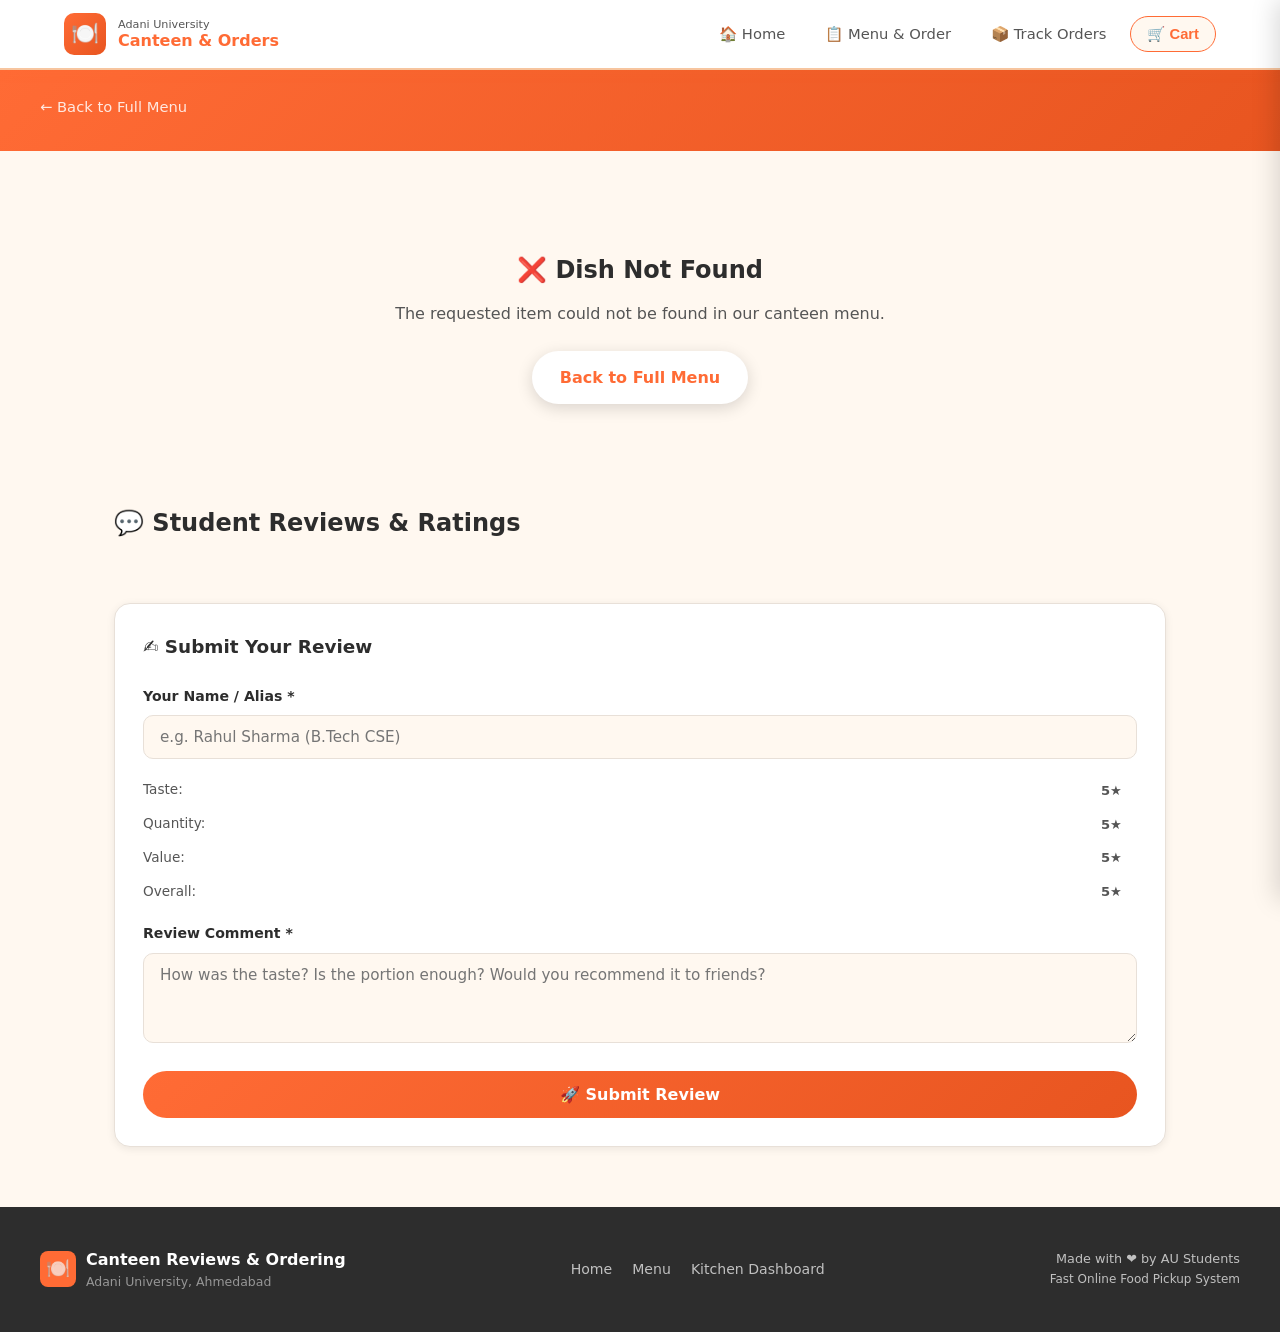
==== commit b5cec46a: "Secure Kitchen View with PIN passcode lock screen and hide link from public student navbar" ====
--- a/dish.html
+++ b/dish.html
@@ -24,7 +24,6 @@
         <li><a href="index.html">🏠 Home</a></li>
         <li><a href="menu.html">📋 Menu &amp; Order</a></li>
         <li><a href="index.html#my-orders">📦 Track Orders</a></li>
-        <li><a href="handler.html" class="mode-switch-btn">👨‍🍳 Kitchen View</a></li>
         <li>
           <button class="btn-nav-cart" onclick="toggleCart()">
             🛒 Cart <span class="cart-count-badge" style="display:none;">0</span>
--- a/css/styles.css
+++ b/css/styles.css
@@ -1369,3 +1369,31 @@
 
   .scr-mini-ratings { gap: 8px; }
 }
+
+/* Lock Screen Overlay & Card */
+.lock-screen-overlay {
+  position: fixed;
+  inset: 0;
+  background: #121216;
+  z-index: 5000;
+  display: flex;
+  align-items: center;
+  justify-content: center;
+  padding: 20px;
+}
+
+.lock-card {
+  background: #202028;
+  border-radius: var(--radius);
+  border: 1.5px solid #333342;
+  padding: 36px 28px;
+  width: 100%;
+  max-width: 400px;
+  text-align: center;
+  box-shadow: 0 10px 40px rgba(0,0,0,0.5);
+}
+
+.lock-icon { font-size: 3rem; margin-bottom: 12px; }
+.lock-card h2 { font-weight: 800; font-size: 1.3rem; margin-bottom: 6px; color: #fff; }
+.lock-card p { font-size: 0.85rem; color: #aaa; }
+
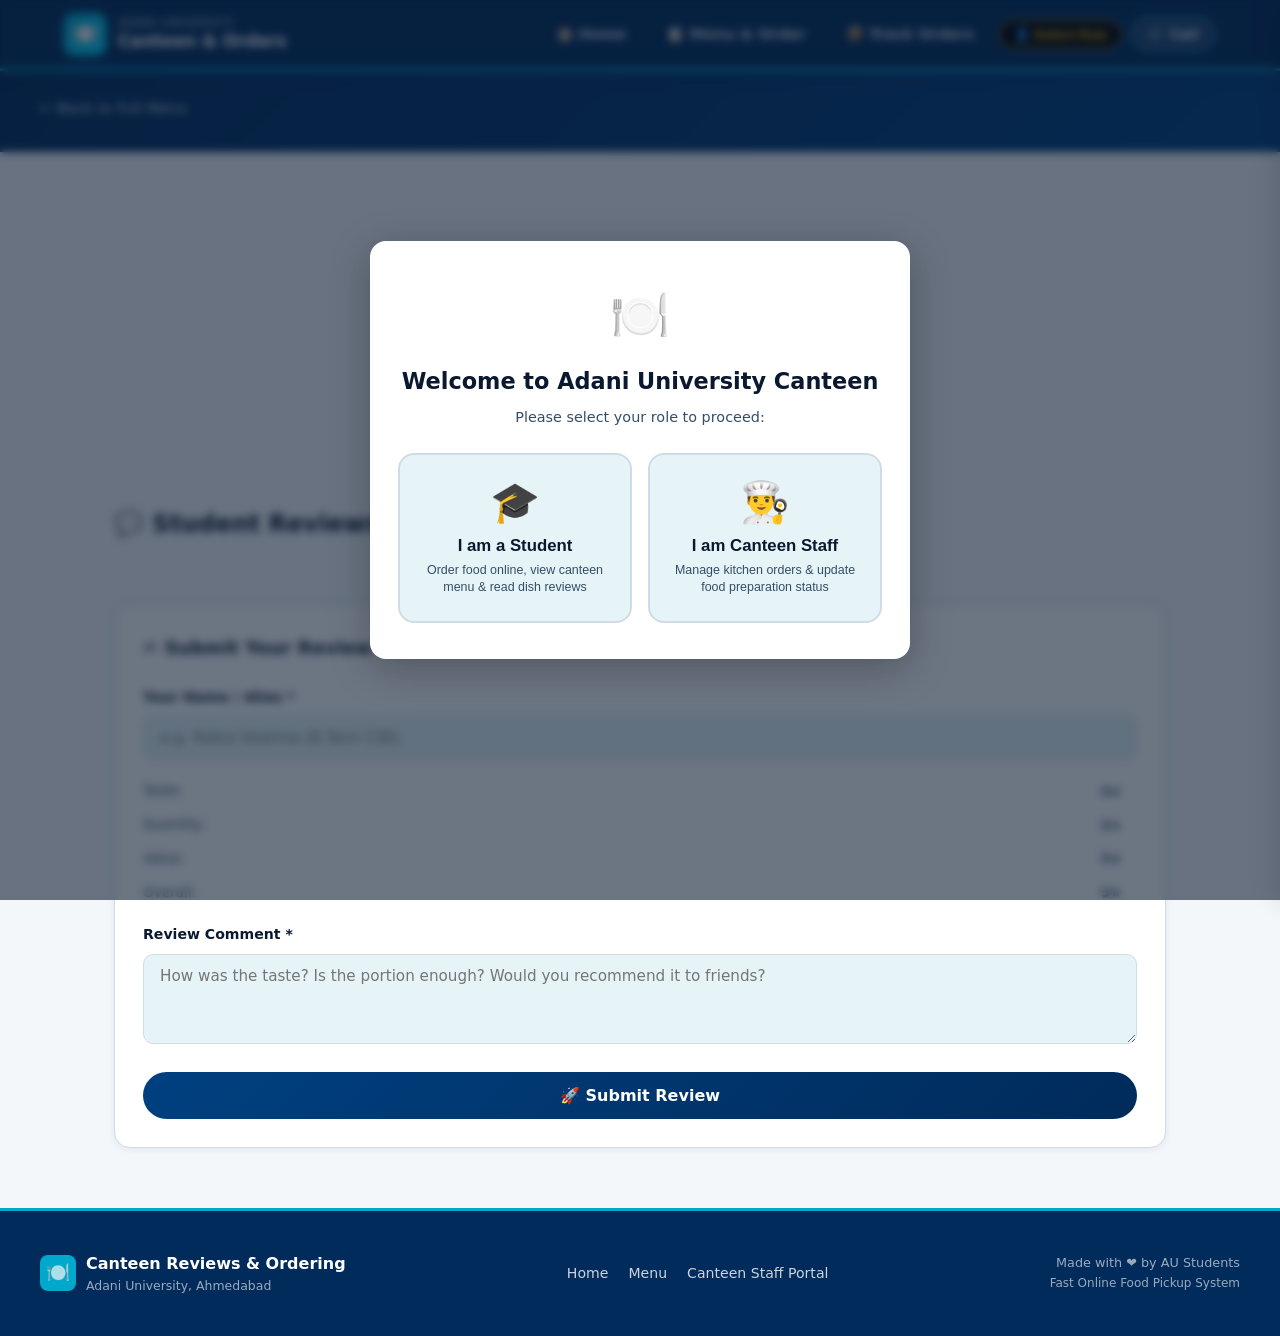
==== commit 0de8050c: "making the website more secure and specific" ====
--- a/dish.html
+++ b/dish.html
@@ -24,6 +24,7 @@
         <li><a href="index.html">🏠 Home</a></li>
         <li><a href="menu.html">📋 Menu &amp; Order</a></li>
         <li><a href="index.html#my-orders">📦 Track Orders</a></li>
+        <li><button onclick="openRoleModal()" class="mode-switch-btn" style="cursor:pointer;">👤 Switch Role</button></li>
         <li>
           <button class="btn-nav-cart" onclick="toggleCart()">
             🛒 Cart <span class="cart-count-badge" style="display:none;">0</span>
@@ -116,7 +117,7 @@
       <div class="footer-links">
         <a href="index.html">Home</a>
         <a href="menu.html">Menu</a>
-        <a href="handler.html">Kitchen Dashboard</a>
+        <a href="handler.html">Canteen Staff Portal</a>
       </div>
       <div class="footer-copy">
         Made with ❤️ by AU Students<br/>
@@ -127,6 +128,7 @@
 
   <script src="js/data.js"></script>
   <script src="js/cart.js"></script>
+  <script src="js/role-select.js"></script>
   <script src="js/dish.js"></script>
 </body>
 </html>
--- a/css/styles.css
+++ b/css/styles.css
@@ -1,27 +1,27 @@
 /* ============================================================
    Adani University Canteen Review — Global Styles
-   Palette: Warm orange / peach / cream food-blog theme
+   Official Adani Group Branding Theme (Navy Blue, Electric Cyan & Gold)
    ============================================================ */
 
 /* ---------- CSS Variables ---------- */
 :root {
-  --primary:    #FF6B35;
-  --primary-dk: #e85520;
-  --secondary:  #F7C59F;
-  --accent:     #FFF8F0;
-  --cream:      #EFEFD0;
-  --dark:       #2D2D2D;
-  --mid:        #555555;
-  --light:      #f5f5f5;
+  --primary:    #004080;   /* Adani Corporate Navy Blue */
+  --primary-dk: #002B5B;   /* Deep Adani Navy */
+  --secondary:  #00A8CC;   /* Adani Electric Cyan / Teal */
+  --accent:     #F4F7FA;   /* Clean Platinum Light Background */
+  --cream:      #E6F4F8;   /* Soft Ice Blue Tint */
+  --dark:       #0A192F;   /* Dark Navy Text */
+  --mid:        #334E68;   /* Slate Blue Mid Text */
+  --light:      #EBF3FA;   /* Light Blue Card Background */
   --white:      #ffffff;
-  --must-try:   #FFD700;
-  --star-full:  #FF6B35;
-  --star-empty: #ddd;
-  --green:      #2ecc71;
-  --red:        #e74c3c;
-  --border:     #e8e0d8;
-  --shadow:     0 4px 20px rgba(255, 107, 53, 0.12);
-  --shadow-sm:  0 2px 8px rgba(0,0,0,0.08);
+  --must-try:   #FFB703;   /* Adani Gold Badge */
+  --star-full:  #00A8CC;   /* Adani Cyan Stars */
+  --star-empty: #CBD5E1;   /* Slate Gray Empty Star */
+  --green:      #10B981;   /* Emerald Green */
+  --red:        #EF4444;   /* Crimson Red */
+  --border:     #D0DCE5;   /* Soft Navy Border */
+  --shadow:     0 4px 20px rgba(0, 64, 128, 0.12);
+  --shadow-sm:  0 2px 8px rgba(0, 64, 128, 0.08);
   --radius:     16px;
   --radius-sm:  10px;
   --transition: 0.25s ease;
@@ -57,9 +57,10 @@
   position: sticky;
   top: 0;
   z-index: 1000;
-  background: var(--white);
-  border-bottom: 2px solid var(--secondary);
-  box-shadow: 0 2px 12px rgba(255,107,53,0.10);
+  background: var(--primary-dk);
+  border-bottom: 3px solid var(--secondary);
+  box-shadow: 0 4px 16px rgba(0, 43, 91, 0.25);
+  color: #fff;
 }
 
 .nav-inner {
@@ -79,19 +80,20 @@
   gap: 12px;
   font-weight: 700;
   font-size: 1.1rem;
-  color: var(--dark);
+  color: #fff;
   flex-shrink: 0;
 }
 
 .nav-logo {
   width: 42px;
   height: 42px;
-  background: linear-gradient(135deg, var(--primary), var(--primary-dk));
+  background: linear-gradient(135deg, var(--secondary), #00D2FF);
   border-radius: 10px;
   display: flex;
   align-items: center;
   justify-content: center;
   font-size: 1.4rem;
+  box-shadow: 0 2px 10px rgba(0, 168, 204, 0.4);
 }
 
 .nav-brand-text {
@@ -100,8 +102,8 @@
   line-height: 1.2;
 }
 
-.nav-brand-text .uni { font-size: 0.7rem; color: var(--mid); font-weight: 400; }
-.nav-brand-text .canteen { font-size: 1rem; color: var(--primary); font-weight: 700; }
+.nav-brand-text .uni { font-size: 0.72rem; color: rgba(255, 255, 255, 0.75); font-weight: 400; text-transform: uppercase; letter-spacing: 0.5px; }
+.nav-brand-text .canteen { font-size: 1.05rem; color: #fff; font-weight: 800; }
 
 .nav-links {
   display: flex;
@@ -112,34 +114,35 @@
 .nav-links a {
   padding: 8px 16px;
   border-radius: 50px;
-  font-weight: 500;
+  font-weight: 600;
   font-size: 0.92rem;
-  color: var(--mid);
+  color: rgba(255, 255, 255, 0.85);
   transition: all var(--transition);
 }
 
 .nav-links a:hover,
 .nav-links a.active {
-  background: var(--accent);
-  color: var(--primary);
+  background: rgba(255, 255, 255, 0.12);
+  color: #fff;
 }
 
 .nav-links a.btn-nav {
-  background: var(--primary);
-  color: var(--white);
-  font-weight: 600;
+  background: var(--secondary);
+  color: #fff;
+  font-weight: 700;
+  box-shadow: 0 2px 10px rgba(0, 168, 204, 0.3);
 }
 
 .nav-links a.btn-nav:hover {
-  background: var(--primary-dk);
-  color: var(--white);
+  background: #008AA8;
+  color: #fff;
 }
 
 /* Nav Cart Button */
 .btn-nav-cart {
-  background: var(--accent);
-  color: var(--primary);
-  border: 1.5px solid var(--primary);
+  background: rgba(255, 255, 255, 0.12);
+  color: #fff;
+  border: 1.5px solid var(--secondary);
   border-radius: 50px;
   padding: 8px 16px;
   font-weight: 700;
@@ -153,13 +156,13 @@
 }
 
 .btn-nav-cart:hover {
-  background: var(--primary);
-  color: var(--white);
+  background: var(--secondary);
+  color: #fff;
 }
 
 .cart-count-badge {
-  background: var(--primary);
-  color: var(--white);
+  background: var(--secondary);
+  color: #fff;
   font-size: 0.75rem;
   font-weight: 800;
   padding: 2px 7px;
@@ -167,13 +170,13 @@
   display: inline-flex;
 }
 .btn-nav-cart:hover .cart-count-badge {
-  background: var(--white);
-  color: var(--primary);
+  background: #fff;
+  color: var(--primary-dk);
 }
 
 /* Mode Switcher pill */
 .mode-switch-btn {
-  background: var(--dark);
+  background: #000;
   color: var(--must-try);
   padding: 6px 14px;
   border-radius: 50px;
@@ -185,7 +188,7 @@
   border: 1px solid var(--must-try);
   transition: all var(--transition);
 }
-.mode-switch-btn:hover { background: #000; transform: translateY(-1px); }
+.mode-switch-btn:hover { background: var(--secondary); color: #fff; transform: translateY(-1px); }
 
 /* ---------- Mobile nav toggle ---------- */
 .nav-toggle {
@@ -194,31 +197,32 @@
   border: none;
   cursor: pointer;
   font-size: 1.5rem;
-  color: var(--dark);
+  color: #fff;
   padding: 4px;
 }
 
 /* ============================================================
-   HERO SECTION
+   HERO SECTION (Adani Navy to Cyan Gradient)
    ============================================================ */
 .hero {
-  background: linear-gradient(135deg, #FF6B35 0%, #F7931A 50%, #FFD700 100%);
-  color: var(--white);
+  background: linear-gradient(135deg, #001B3A 0%, #003366 45%, #0075A2 100%);
+  color: #fff;
   padding: 80px 24px;
   text-align: center;
   position: relative;
   overflow: hidden;
+  border-bottom: 4px solid var(--secondary);
 }
 
 .hero::before {
   content: '';
   position: absolute;
   inset: 0;
-  background: url("data:image/svg+xml,%3Csvg width='60' height='60' viewBox='0 0 60 60' xmlns='http://www.w3.org/2000/svg'%3E%3Cg fill='none' fill-rule='evenodd'%3E%3Cg fill='%23ffffff' fill-opacity='0.05'%3E%3Ccircle cx='30' cy='30' r='4'/%3E%3C/g%3E%3C/g%3E%3C/svg%3E");
+  background: url("data:image/svg+xml,%3Csvg width='60' height='60' viewBox='0 0 60 60' xmlns='http://www.w3.org/2000/svg'%3E%3Cg fill='none' fill-rule='evenodd'%3E%3Cg fill='%2300A8CC' fill-opacity='0.08'%3E%3Ccircle cx='30' cy='30' r='4'/%3E%3C/g%3E%3C/g%3E%3C/svg%3E");
   pointer-events: none;
 }
 
-.hero-inner { position: relative; max-width: 700px; margin: 0 auto; }
+.hero-inner { position: relative; max-width: 750px; margin: 0 auto; }
 
 .hero-emoji { font-size: 3.5rem; margin-bottom: 16px; animation: float 3s ease-in-out infinite; }
 
@@ -231,13 +235,16 @@
   font-size: clamp(1.8rem, 4vw, 3rem);
   font-weight: 800;
   margin-bottom: 14px;
-  text-shadow: 0 2px 8px rgba(0,0,0,0.15);
+  color: #fff;
+  text-shadow: 0 2px 10px rgba(0,0,0,0.3);
+  letter-spacing: -0.5px;
 }
 
 .hero p {
   font-size: clamp(1rem, 2vw, 1.2rem);
   opacity: 0.92;
   margin-bottom: 32px;
+  color: #E2E8F0;
 }
 
 .hero-actions { display: flex; gap: 14px; justify-content: center; flex-wrap: wrap; }
@@ -247,20 +254,21 @@
   align-items: center;
   gap: 8px;
   padding: 14px 28px;
-  background: var(--white);
-  color: var(--primary);
+  background: var(--secondary);
+  color: #fff;
   border-radius: 50px;
   font-weight: 700;
   font-size: 1rem;
   border: none;
   cursor: pointer;
   transition: all var(--transition);
-  box-shadow: 0 4px 16px rgba(0,0,0,0.15);
+  box-shadow: 0 4px 18px rgba(0, 168, 204, 0.35);
 }
 
 .btn-primary:hover {
   transform: translateY(-2px);
-  box-shadow: 0 6px 24px rgba(0,0,0,0.2);
+  background: #008AA8;
+  box-shadow: 0 6px 24px rgba(0, 168, 204, 0.5);
 }
 
 .btn-outline {
@@ -269,18 +277,18 @@
   gap: 8px;
   padding: 14px 28px;
   background: transparent;
-  color: var(--white);
+  color: #fff;
   border-radius: 50px;
   font-weight: 600;
   font-size: 1rem;
-  border: 2px solid rgba(255,255,255,0.6);
+  border: 2px solid rgba(255,255,255,0.5);
   cursor: pointer;
   transition: all var(--transition);
 }
 
 .btn-outline:hover {
   background: rgba(255,255,255,0.15);
-  border-color: var(--white);
+  border-color: #fff;
 }
 
 /* ============================================================
@@ -313,13 +321,13 @@
 }
 
 .see-all {
-  color: var(--primary);
-  font-weight: 600;
+  color: var(--secondary);
+  font-weight: 700;
   font-size: 0.92rem;
   white-space: nowrap;
   transition: color var(--transition);
 }
-.see-all:hover { color: var(--primary-dk); }
+.see-all:hover { color: var(--primary); }
 
 /* ============================================================
    DISH CARDS & ORDER BUTTON
@@ -331,14 +339,14 @@
 }
 
 .dish-card {
-  background: var(--white);
+  background: #ffffff;
   border-radius: var(--radius);
   overflow: hidden;
   box-shadow: var(--shadow-sm);
   transition: all var(--transition);
   cursor: pointer;
   position: relative;
-  border: 1px solid var(--border);
+  border: 1.5px solid var(--border);
   display: flex;
   flex-direction: column;
 }
@@ -368,8 +376,8 @@
   position: absolute;
   top: 12px;
   left: 12px;
-  background: rgba(255,255,255,0.92);
-  color: var(--dark);
+  background: rgba(10, 25, 47, 0.85);
+  color: #fff;
   font-size: 0.72rem;
   font-weight: 700;
   padding: 4px 10px;
@@ -384,7 +392,7 @@
   top: 12px;
   right: 12px;
   background: var(--must-try);
-  color: var(--dark);
+  color: #0A192F;
   font-size: 0.68rem;
   font-weight: 800;
   padding: 4px 10px;
@@ -393,7 +401,7 @@
   display: flex;
   align-items: center;
   gap: 4px;
-  box-shadow: 0 2px 8px rgba(255,215,0,0.4);
+  box-shadow: 0 2px 8px rgba(255, 183, 3, 0.4);
   text-transform: uppercase;
 }
 
@@ -415,14 +423,14 @@
 }
 
 .price-tag {
-  background: var(--accent);
+  background: var(--cream);
   color: var(--primary);
   font-weight: 800;
   font-size: 0.95rem;
   padding: 4px 10px;
   border-radius: 8px;
   white-space: nowrap;
-  border: 1px solid var(--secondary);
+  border: 1px solid var(--border);
   flex-shrink: 0;
 }
 
@@ -463,7 +471,7 @@
   width: 100%;
   padding: 10px;
   background: var(--primary);
-  color: var(--white);
+  color: #fff;
   border: none;
   border-radius: var(--radius-sm);
   font-weight: 700;
@@ -479,7 +487,7 @@
 
 .btn-add-cart:hover {
   background: var(--primary-dk);
-  box-shadow: 0 4px 12px rgba(255,107,53,0.25);
+  box-shadow: 0 4px 12px rgba(0, 64, 128, 0.25);
 }
 
 /* ============================================================
@@ -488,7 +496,7 @@
 .cart-overlay {
   position: fixed;
   inset: 0;
-  background: rgba(0,0,0,0.5);
+  background: rgba(10, 25, 47, 0.6);
   backdrop-filter: blur(3px);
   z-index: 2000;
   opacity: 0;
@@ -516,14 +524,15 @@
 
 .cart-header {
   padding: 20px 24px;
-  background: var(--accent);
+  background: var(--primary-dk);
   border-bottom: 1px solid var(--border);
   display: flex;
   justify-content: space-between;
   align-items: center;
-}
-.cart-header h3 { font-size: 1.15rem; font-weight: 800; color: var(--dark); }
-.cart-close-btn { background: none; border: none; font-size: 1.4rem; cursor: pointer; color: var(--mid); }
+  color: #fff;
+}
+.cart-header h3 { font-size: 1.15rem; font-weight: 800; color: #fff; }
+.cart-close-btn { background: none; border: none; font-size: 1.4rem; cursor: pointer; color: rgba(255,255,255,0.7); }
 
 .cart-body { padding: 20px 24px; flex-grow: 1; overflow-y: auto; }
 
@@ -540,7 +549,7 @@
 .cart-item-price { font-size: 0.82rem; color: var(--mid); margin-top: 2px; }
 
 .cart-qty-ctrls { display: flex; align-items: center; gap: 8px; }
-.cart-qty-btn { width: 26px; height: 26px; border-radius: 50%; border: 1px solid var(--border); background: var(--light); font-weight: 700; cursor: pointer; display: flex; align-items: center; justify-content: center; }
+.cart-qty-btn { width: 26px; height: 26px; border-radius: 50%; border: 1px solid var(--border); background: var(--light); font-weight: 700; cursor: pointer; display: flex; align-items: center; justify-content: center; color: var(--primary); }
 .cart-qty-val { font-weight: 700; font-size: 0.9rem; min-width: 18px; text-align: center; }
 
 .cart-footer { padding: 20px 24px; border-top: 2px solid var(--border); background: var(--white); }
@@ -550,8 +559,8 @@
 .btn-checkout {
   width: 100%;
   padding: 14px;
-  background: var(--primary);
-  color: var(--white);
+  background: var(--secondary);
+  color: #fff;
   border: none;
   border-radius: 50px;
   font-weight: 800;
@@ -559,7 +568,7 @@
   cursor: pointer;
   transition: all var(--transition);
 }
-.btn-checkout:hover { background: var(--primary-dk); box-shadow: var(--shadow); }
+.btn-checkout:hover { background: #008AA8; box-shadow: var(--shadow); }
 
 .empty-cart-msg { text-align: center; padding: 60px 20px; color: var(--mid); }
 .empty-cart-icon { font-size: 3rem; margin-bottom: 12px; }
@@ -570,7 +579,7 @@
 .modal-overlay {
   position: fixed;
   inset: 0;
-  background: rgba(0,0,0,0.6);
+  background: rgba(10, 25, 47, 0.6);
   backdrop-filter: blur(4px);
   z-index: 3000;
   display: flex;
@@ -600,7 +609,7 @@
 }
 
 .modal-header { display: flex; justify-content: space-between; align-items: center; margin-bottom: 20px; }
-.modal-header h3 { font-size: 1.25rem; font-weight: 800; }
+.modal-header h3 { font-size: 1.25rem; font-weight: 800; color: var(--dark); }
 .modal-close { background: none; border: none; font-size: 1.4rem; cursor: pointer; color: var(--mid); }
 
 .payment-options { display: flex; flex-direction: column; gap: 10px; margin-bottom: 16px; }
@@ -614,13 +623,13 @@
   cursor: pointer;
   transition: all var(--transition);
 }
-.payment-option.active { border-color: var(--primary); background: var(--accent); }
+.payment-option.active { border-color: var(--primary); background: var(--cream); }
 .pay-opt-text { display: flex; flex-direction: column; }
 .pay-title { font-weight: 700; font-size: 0.95rem; color: var(--dark); }
 .pay-desc { font-size: 0.78rem; color: var(--mid); }
 
 .upi-qr-box {
-  background: var(--accent);
+  background: var(--cream);
   border: 1.5px dashed var(--primary);
   border-radius: var(--radius-sm);
   padding: 16px;
@@ -630,7 +639,7 @@
 .upi-text { font-size: 0.85rem; color: var(--dark); margin-bottom: 10px; }
 .qr-code-img { width: 140px; height: 140px; margin: 0 auto 10px; border-radius: 8px; border: 2px solid var(--white); overflow: hidden; }
 .qr-code-img img { width: 100%; height: 100%; object-fit: cover; }
-.upi-note { font-size: 0.75rem; color: var(--primary-dk); font-weight: 600; }
+.upi-note { font-size: 0.75rem; color: var(--primary); font-weight: 600; }
 
 .order-summary-box { background: var(--light); padding: 14px 18px; border-radius: var(--radius-sm); margin-bottom: 20px; }
 .summary-row { display: flex; justify-content: space-between; font-size: 0.88rem; color: var(--mid); margin-bottom: 4px; }
@@ -653,12 +662,12 @@
 }
 .order-track-card.pulse-ready {
   border-color: var(--green);
-  box-shadow: 0 0 20px rgba(46, 204, 113, 0.3);
+  box-shadow: 0 0 20px rgba(16, 185, 129, 0.3);
   animation: pulseGreen 2s infinite;
 }
 @keyframes pulseGreen {
-  0%, 100% { box-shadow: 0 0 0 0 rgba(46, 204, 113, 0.4); }
-  50% { box-shadow: 0 0 0 14px rgba(46, 204, 113, 0); }
+  0%, 100% { box-shadow: 0 0 0 0 rgba(16, 185, 129, 0.4); }
+  50% { box-shadow: 0 0 0 14px rgba(16, 185, 129, 0); }
 }
 
 .otc-header { display: flex; justify-content: space-between; align-items: flex-start; margin-bottom: 20px; gap: 12px; flex-wrap: wrap; }
@@ -673,11 +682,11 @@
   letter-spacing: 0.5px;
   text-transform: uppercase;
 }
-.status-placed    { background: #e3f2fd; color: #1976d2; }
-.status-preparing { background: #fff3e0; color: #e65100; }
-.status-ready     { background: #e8f5e9; color: #2e7d32; animation: blink 1.5s infinite; }
+.status-placed    { background: #E6F4F8; color: var(--primary); }
+.status-preparing { background: #FEF3C7; color: #D97706; }
+.status-ready     { background: #D1FAE5; color: #059669; animation: blink 1.5s infinite; }
 .status-completed { background: var(--light); color: var(--mid); }
-.status-cancelled { background: #ffebee; color: #c62828; }
+.status-cancelled { background: #FEE2E2; color: #DC2626; }
 
 @keyframes blink { 0%, 100% { opacity: 1; } 50% { opacity: 0.6; } }
 
@@ -687,15 +696,15 @@
 .step-icon { width: 40px; height: 40px; border-radius: 50%; background: var(--light); border: 2px solid var(--border); display: flex; align-items: center; justify-content: center; font-size: 1.1rem; color: var(--mid); transition: all 0.3s ease; }
 .step-label { font-size: 0.75rem; font-weight: 700; color: var(--mid); }
 
-.timeline-step.active .step-icon { background: var(--primary); border-color: var(--primary); color: var(--white); box-shadow: 0 4px 12px rgba(255,107,53,0.3); }
+.timeline-step.active .step-icon { background: var(--primary); border-color: var(--primary); color: #fff; box-shadow: 0 4px 12px rgba(0, 64, 128, 0.3); }
 .timeline-step.active .step-label { color: var(--primary); font-weight: 800; }
 
-.timeline-step.completed .step-icon { background: var(--green); border-color: var(--green); color: var(--white); }
+.timeline-step.completed .step-icon { background: var(--green); border-color: var(--green); color: #fff; }
 
 .timeline-line { flex-grow: 1; height: 3px; background: var(--border); margin: 0 -5px 20px; transition: background 0.3s ease; }
 .timeline-line.filled { background: var(--green); }
 
-.otc-items-list { background: var(--accent); padding: 12px 16px; border-radius: var(--radius-sm); margin-bottom: 16px; }
+.otc-items-list { background: var(--cream); padding: 12px 16px; border-radius: var(--radius-sm); margin-bottom: 16px; border: 1px solid var(--border); }
 .otc-item-row { display: flex; justify-content: space-between; font-size: 0.88rem; color: var(--dark); padding: 3px 0; }
 .otc-footer { display: flex; justify-content: space-between; align-items: center; }
 .payment-badge { font-size: 0.78rem; font-weight: 700; padding: 4px 10px; border-radius: 50px; background: var(--light); color: var(--mid); }
@@ -707,38 +716,38 @@
   padding: 10px 20px;
   border-radius: 50px;
   border: 1px solid #444;
-  background: #282832;
+  background: #1E293B;
   color: #aaa;
   font-weight: 600;
   font-size: 0.88rem;
   cursor: pointer;
   transition: all var(--transition);
 }
-.handler-tab.active, .handler-tab:hover { background: var(--primary); color: #fff; border-color: var(--primary); }
+.handler-tab.active, .handler-tab:hover { background: var(--secondary); color: #fff; border-color: var(--secondary); }
 
 .handler-grid { display: grid; grid-template-columns: repeat(auto-fill, minmax(320px, 1fr)); gap: 20px; }
 
 .handler-order-card {
-  background: #282832;
+  background: #1E293B;
   border-radius: var(--radius);
   padding: 20px;
-  border: 2px solid #383845;
+  border: 2px solid #334155;
   box-shadow: 0 4px 20px rgba(0,0,0,0.3);
   display: flex;
   flex-direction: column;
 }
-.handler-order-card.card-status-placed { border-color: #1976d2; }
-.handler-order-card.card-status-preparing { border-color: #e65100; }
-.handler-order-card.card-status-ready { border-color: #2e7d32; box-shadow: 0 0 20px rgba(46, 204, 113, 0.2); }
+.handler-order-card.card-status-placed { border-color: var(--secondary); }
+.handler-order-card.card-status-preparing { border-color: #D97706; }
+.handler-order-card.card-status-ready { border-color: #10B981; box-shadow: 0 0 20px rgba(16, 185, 129, 0.2); }
 
 .hoc-header { display: flex; justify-content: space-between; margin-bottom: 14px; gap: 8px; }
 .hoc-id { font-weight: 800; font-size: 1.15rem; color: var(--must-try); display: block; }
 .hoc-name { font-size: 0.9rem; font-weight: 700; color: #fff; display: block; }
 .hoc-phone { font-size: 0.78rem; color: #aaa; }
 
-.hoc-items { background: #1e1e24; padding: 12px; border-radius: var(--radius-sm); margin-bottom: 14px; flex-grow: 1; }
+.hoc-items { background: #0F172A; padding: 12px; border-radius: var(--radius-sm); margin-bottom: 14px; flex-grow: 1; border: 1px solid #334155; }
 .hoc-item-row { display: flex; justify-content: space-between; font-size: 0.88rem; color: #ddd; padding: 4px 0; }
-.hoc-qty { font-weight: 800; color: var(--primary); width: 28px; }
+.hoc-qty { font-weight: 800; color: var(--secondary); width: 28px; }
 .hoc-item-name { flex-grow: 1; }
 .hoc-item-price { font-weight: 600; color: #aaa; }
 
@@ -760,17 +769,80 @@
   justify-content: center;
   gap: 6px;
 }
-.btn-prep     { background: #e65100; color: #fff; }
-.btn-ready    { background: #2e7d32; color: #fff; }
-.btn-complete { background: #1976d2; color: #fff; }
-.btn-cancel   { background: #c62828; color: #fff; flex-grow: 0; }
+.btn-prep     { background: #D97706; color: #fff; }
+.btn-ready    { background: #10B981; color: #fff; }
+.btn-complete { background: var(--primary); color: #fff; }
+.btn-cancel   { background: #EF4444; color: #fff; flex-grow: 0; }
 
 .btn-action:hover { opacity: 0.9; transform: translateY(-1px); }
 
+/* Lock Screen Overlay & Card */
+.lock-screen-overlay {
+  position: fixed;
+  inset: 0;
+  background: #0F172A;
+  z-index: 5000;
+  display: flex;
+  align-items: center;
+  justify-content: center;
+  padding: 20px;
+}
+
+.lock-card {
+  background: #1E293B;
+  border-radius: var(--radius);
+  border: 1.5px solid #334155;
+  padding: 36px 28px;
+  width: 100%;
+  max-width: 400px;
+  text-align: center;
+  box-shadow: 0 10px 40px rgba(0,0,0,0.5);
+}
+
+.lock-icon { font-size: 3rem; margin-bottom: 12px; }
+.lock-card h2 { font-weight: 800; font-size: 1.3rem; margin-bottom: 6px; color: #fff; }
+.lock-card p { font-size: 0.85rem; color: #aaa; }
+
+/* Role Selection Welcome Popup */
+.role-card-pop { text-align: center; max-width: 540px; padding: 36px 28px; }
+.role-pop-header { margin-bottom: 24px; }
+.role-logo-icon { font-size: 3rem; margin-bottom: 10px; }
+.role-pop-header h2 { font-weight: 800; font-size: 1.4rem; color: var(--dark); margin-bottom: 6px; }
+.role-pop-header p { font-size: 0.9rem; color: var(--mid); }
+
+.role-options-grid { display: grid; grid-template-columns: 1fr 1fr; gap: 16px; }
+.role-btn-card {
+  background: var(--cream);
+  border: 2px solid var(--border);
+  border-radius: var(--radius);
+  padding: 24px 16px;
+  cursor: pointer;
+  transition: all var(--transition);
+  text-align: center;
+  display: flex;
+  flex-direction: column;
+  align-items: center;
+  justify-content: center;
+}
+.role-btn-card:hover {
+  transform: translateY(-4px);
+  border-color: var(--secondary);
+  background: var(--white);
+  box-shadow: var(--shadow);
+}
+.role-btn-card .role-icon { font-size: 2.5rem; margin-bottom: 10px; }
+.role-btn-card .role-title { font-weight: 800; font-size: 1.05rem; color: var(--dark); margin-bottom: 6px; }
+.role-btn-card .role-desc { font-size: 0.78rem; color: var(--mid); line-height: 1.4; }
+
+@media (max-width: 520px) {
+  .role-options-grid { grid-template-columns: 1fr; }
+}
+
+
 /* ============================================================
    MUST-TRY SECTION (Homepage)
    ============================================================ */
-.must-try-section { background: linear-gradient(180deg, var(--accent) 0%, #fff8f0 100%); }
+.must-try-section { background: linear-gradient(180deg, var(--accent) 0%, #E6F4F8 100%); }
 
 .must-try-grid {
   display: grid;
@@ -783,7 +855,7 @@
   border-radius: var(--radius);
   overflow: hidden;
   border: 2px solid var(--must-try);
-  box-shadow: 0 4px 16px rgba(255,215,0,0.15);
+  box-shadow: 0 4px 16px rgba(255, 183, 3, 0.2);
   cursor: pointer;
   transition: all var(--transition);
   position: relative;
@@ -791,7 +863,7 @@
 
 .must-try-card:hover {
   transform: translateY(-5px);
-  box-shadow: 0 8px 28px rgba(255,215,0,0.25);
+  box-shadow: 0 8px 28px rgba(255, 183, 3, 0.35);
 }
 
 .must-try-card .card-img-wrap { height: 170px; }
@@ -801,21 +873,22 @@
   bottom: 0;
   left: 0;
   right: 0;
-  background: linear-gradient(0deg, rgba(0,0,0,0.7) 0%, transparent 100%);
+  background: linear-gradient(0deg, rgba(10, 25, 47, 0.9) 0%, transparent 100%);
   padding: 24px 14px 12px;
   color: var(--white);
 }
 
-.must-try-ribbon .dish-name { font-weight: 700; font-size: 1rem; margin-bottom: 4px; }
-.must-try-ribbon .dish-price { font-size: 0.85rem; opacity: 0.9; }
+.must-try-ribbon .dish-name { font-weight: 700; font-size: 1rem; margin-bottom: 4px; color: #fff; }
+.must-try-ribbon .dish-price { font-size: 0.85rem; opacity: 0.9; color: #E2E8F0; }
 
 /* ============================================================
    STATS BAR (Homepage)
    ============================================================ */
 .stats-bar {
-  background: var(--primary);
+  background: var(--primary-dk);
   color: var(--white);
   padding: 28px 24px;
+  border-bottom: 3px solid var(--secondary);
 }
 
 .stats-inner {
@@ -829,21 +902,21 @@
 }
 
 .stat-item { text-align: center; }
-.stat-number { font-size: 2rem; font-weight: 800; display: block; }
+.stat-number { font-size: 2rem; font-weight: 800; display: block; color: var(--secondary); }
 .stat-label  { font-size: 0.85rem; opacity: 0.85; }
 
 /* ============================================================
    MENU PAGE
    ============================================================ */
 .menu-page-header {
-  background: linear-gradient(135deg, var(--primary), var(--primary-dk));
+  background: linear-gradient(135deg, var(--primary-dk) 0%, var(--primary) 100%);
   color: var(--white);
   padding: 48px 24px 32px;
   text-align: center;
 }
 
-.menu-page-header h1 { font-size: 2.2rem; font-weight: 800; margin-bottom: 8px; }
-.menu-page-header p  { opacity: 0.9; font-size: 1rem; }
+.menu-page-header h1 { font-size: 2.2rem; font-weight: 800; margin-bottom: 8px; color: #fff; }
+.menu-page-header p  { opacity: 0.9; font-size: 1rem; color: #E2E8F0; }
 
 /* Search bar */
 .search-wrap {
@@ -906,7 +979,7 @@
 
 .filter-tab.active {
   color: var(--primary);
-  border-bottom-color: var(--primary);
+  border-bottom-color: var(--secondary);
 }
 
 /* No results */
@@ -923,7 +996,7 @@
    DISH DETAIL PAGE
    ============================================================ */
 .dish-detail-header {
-  background: linear-gradient(135deg, var(--primary), var(--primary-dk));
+  background: linear-gradient(135deg, var(--primary-dk), var(--primary));
   padding: 24px;
   color: var(--white);
 }
@@ -938,7 +1011,7 @@
   transition: color var(--transition);
   margin-bottom: 8px;
 }
-.back-btn:hover { color: var(--white); }
+.back-btn:hover { color: #fff; }
 
 .dish-detail-layout {
   max-width: 1100px;
@@ -977,7 +1050,7 @@
 
 .dish-price-big {
   background: var(--primary);
-  color: var(--white);
+  color: #fff;
   font-weight: 800;
   font-size: 1.3rem;
   padding: 8px 18px;
@@ -1003,9 +1076,9 @@
   font-weight: 600;
 }
 
-.pill-category { background: var(--accent); color: var(--primary); border: 1px solid var(--secondary); }
+.pill-category { background: var(--cream); color: var(--primary); border: 1px solid var(--border); }
 .pill-avail    { background: var(--light); color: var(--mid); }
-.pill-must-try { background: var(--must-try); color: var(--dark); }
+.pill-must-try { background: var(--must-try); color: #0A192F; }
 
 /* Worth it banner */
 .worth-it-banner {
@@ -1019,8 +1092,8 @@
   font-size: 1rem;
 }
 
-.worth-it-banner.yes { background: #e8f8f0; color: #1a8a4a; border: 2px solid #2ecc71; }
-.worth-it-banner.no  { background: #fdf0f0; color: #a93232; border: 2px solid #e74c3c; }
+.worth-it-banner.yes { background: #D1FAE5; color: #065F46; border: 2px solid #10B981; }
+.worth-it-banner.no  { background: #FEE2E2; color: #991B1B; border: 2px solid #EF4444; }
 .worth-it-banner .verdict-icon { font-size: 1.5rem; }
 
 /* Admin review panel */
@@ -1055,10 +1128,10 @@
   font-size: 0.95rem;
   color: var(--mid);
   line-height: 1.7;
-  background: var(--accent);
+  background: var(--cream);
   padding: 16px;
   border-radius: var(--radius-sm);
-  border-left: 4px solid var(--primary);
+  border-left: 4px solid var(--secondary);
   margin-bottom: 12px;
 }
 
@@ -1124,7 +1197,7 @@
   width: 34px;
   height: 34px;
   border-radius: 50%;
-  background: linear-gradient(135deg, var(--primary), var(--must-try));
+  background: linear-gradient(135deg, var(--primary), var(--secondary));
   color: var(--white);
   font-weight: 800;
   font-size: 0.9rem;
@@ -1155,7 +1228,7 @@
 
 .scr-comment {
   font-size: 0.92rem;
-  color: var(--mid);
+  color: var(--dark);
   line-height: 1.6;
 }
 
@@ -1209,7 +1282,7 @@
   border-radius: var(--radius-sm);
   font-size: 0.95rem;
   color: var(--dark);
-  background: var(--accent);
+  background: var(--cream);
   transition: border-color var(--transition);
   font-family: inherit;
   outline: none;
@@ -1270,7 +1343,7 @@
   width: 100%;
   padding: 14px;
   background: linear-gradient(135deg, var(--primary), var(--primary-dk));
-  color: var(--white);
+  color: #fff;
   border: none;
   border-radius: 50px;
   font-size: 1rem;
@@ -1316,10 +1389,11 @@
    FOOTER
    ============================================================ */
 footer {
-  background: var(--dark);
+  background: var(--primary-dk);
   color: rgba(255,255,255,0.7);
   padding: 40px 24px;
   margin-top: auto;
+  border-top: 3px solid var(--secondary);
 }
 
 .footer-inner {
@@ -1333,15 +1407,15 @@
 }
 
 .footer-brand { display: flex; align-items: center; gap: 10px; }
-.footer-logo  { width: 36px; height: 36px; background: var(--primary); border-radius: 8px; display: flex; align-items: center; justify-content: center; font-size: 1.2rem; }
+.footer-logo  { width: 36px; height: 36px; background: var(--secondary); border-radius: 8px; display: flex; align-items: center; justify-content: center; font-size: 1.2rem; }
 .footer-name  { font-weight: 700; color: var(--white); font-size: 1rem; }
-.footer-sub   { font-size: 0.78rem; color: rgba(255,255,255,0.5); }
+.footer-sub   { font-size: 0.78rem; color: rgba(255,255,255,0.6); }
 
 .footer-links { display: flex; gap: 20px; }
-.footer-links a { font-size: 0.88rem; transition: color var(--transition); }
-.footer-links a:hover { color: var(--primary); }
-
-.footer-copy { font-size: 0.8rem; text-align: right; }
+.footer-links a { font-size: 0.88rem; color: rgba(255,255,255,0.8); transition: color var(--transition); }
+.footer-links a:hover { color: var(--secondary); }
+
+.footer-copy { font-size: 0.8rem; text-align: right; color: rgba(255,255,255,0.6); }
 
 /* ============================================================
    RESPONSIVE
@@ -1354,7 +1428,7 @@
 }
 
 @media (max-width: 640px) {
-  .nav-links { display: none; flex-direction: column; position: absolute; top: 68px; left: 0; right: 0; background: var(--white); padding: 16px 24px; border-bottom: 1px solid var(--border); gap: 4px; box-shadow: var(--shadow-sm); }
+  .nav-links { display: none; flex-direction: column; position: absolute; top: 68px; left: 0; right: 0; background: var(--primary-dk); padding: 16px 24px; border-bottom: 2px solid var(--secondary); gap: 4px; box-shadow: var(--shadow-sm); }
   .nav-links.open { display: flex; }
   .nav-toggle { display: block; }
 
@@ -1369,31 +1443,3 @@
 
   .scr-mini-ratings { gap: 8px; }
 }
-
-/* Lock Screen Overlay & Card */
-.lock-screen-overlay {
-  position: fixed;
-  inset: 0;
-  background: #121216;
-  z-index: 5000;
-  display: flex;
-  align-items: center;
-  justify-content: center;
-  padding: 20px;
-}
-
-.lock-card {
-  background: #202028;
-  border-radius: var(--radius);
-  border: 1.5px solid #333342;
-  padding: 36px 28px;
-  width: 100%;
-  max-width: 400px;
-  text-align: center;
-  box-shadow: 0 10px 40px rgba(0,0,0,0.5);
-}
-
-.lock-icon { font-size: 3rem; margin-bottom: 12px; }
-.lock-card h2 { font-weight: 800; font-size: 1.3rem; margin-bottom: 6px; color: #fff; }
-.lock-card p { font-size: 0.85rem; color: #aaa; }
-
